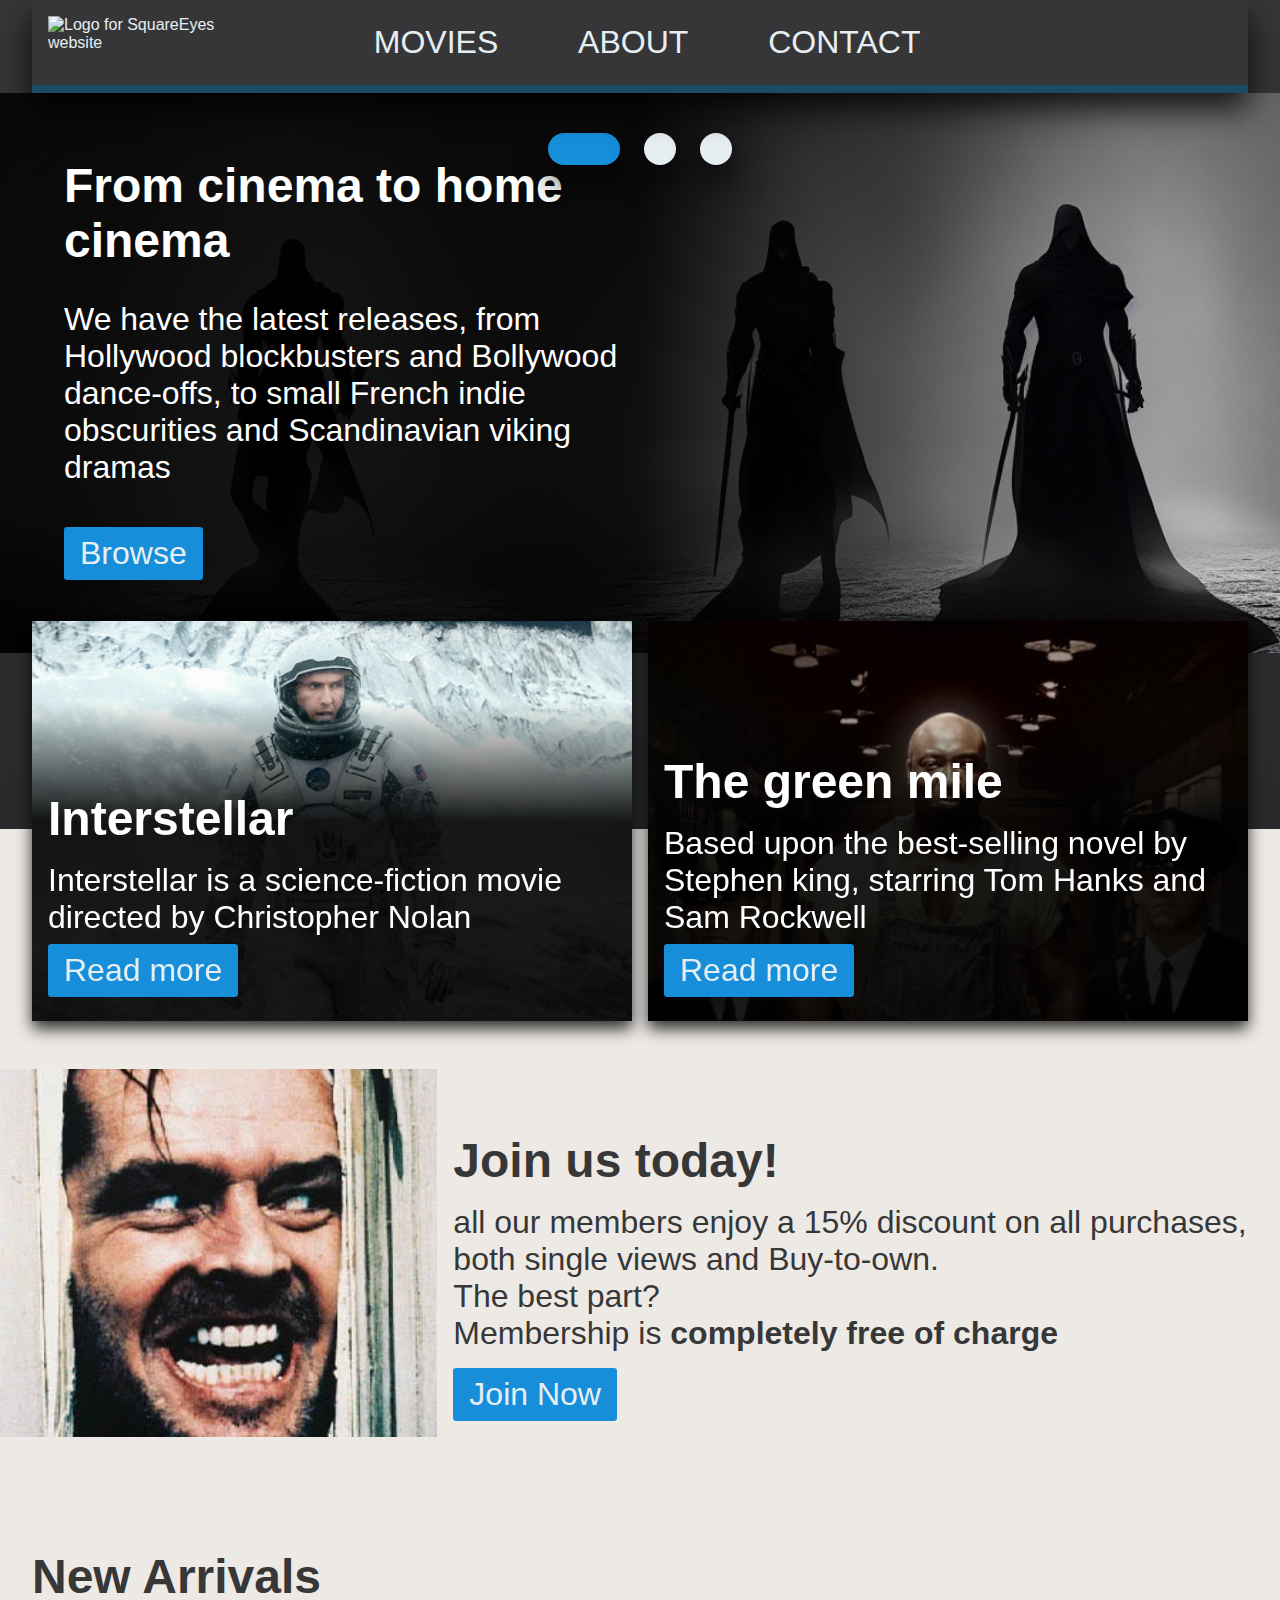
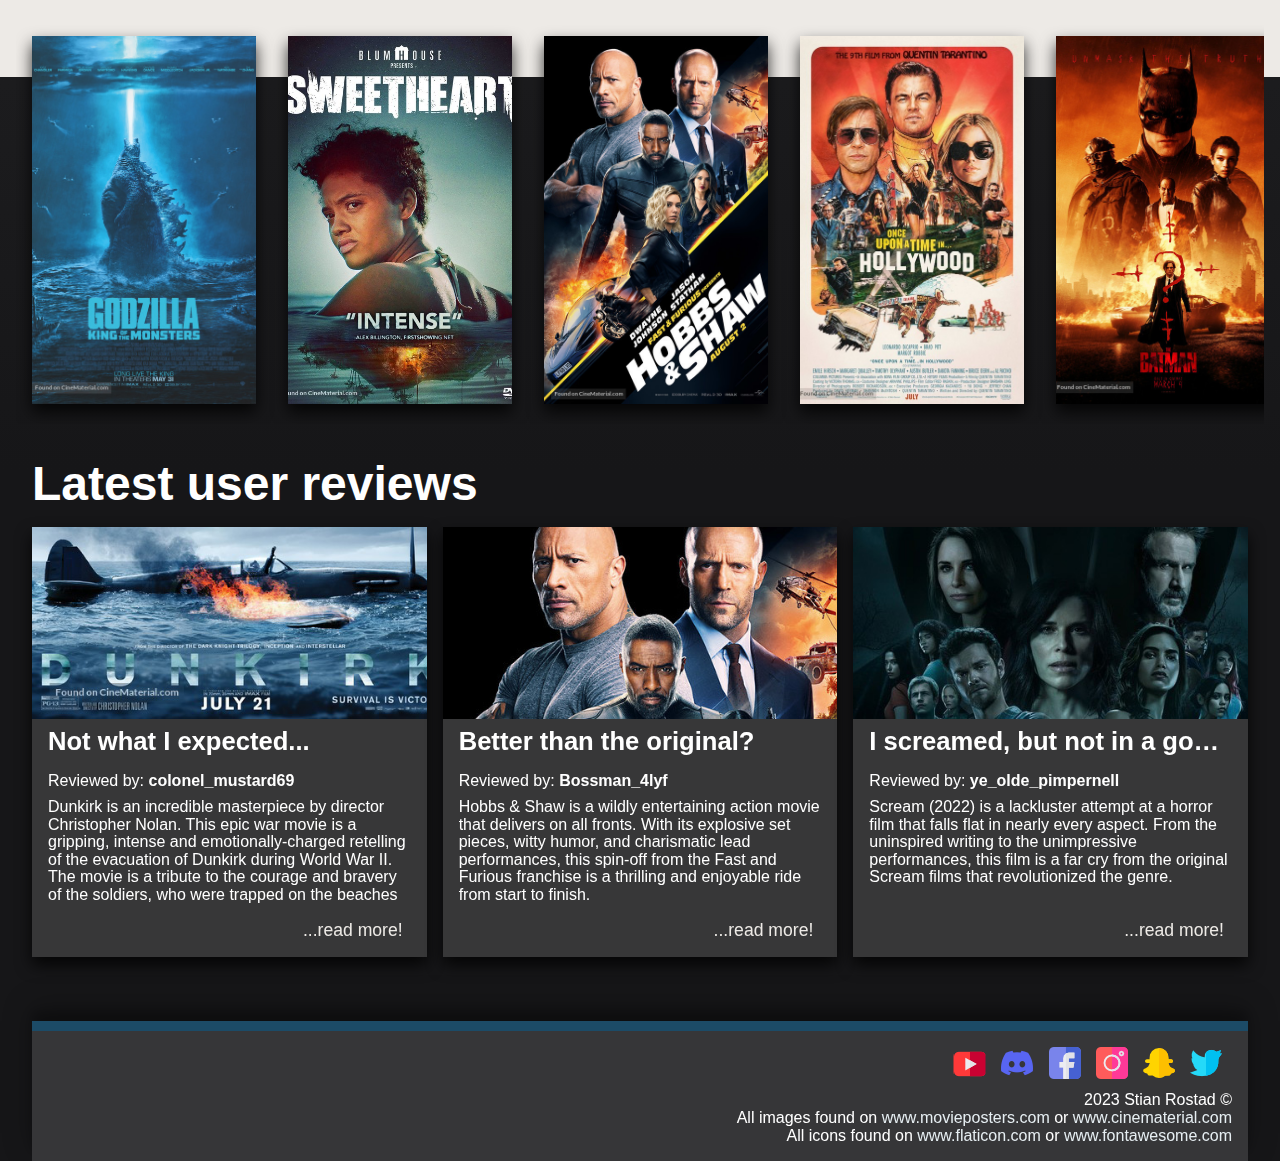
==== index.html @ e514fcf2 "Html & CSS" ====
<!DOCTYPE html>
<html lang="en">
  <head>
    <meta charset="UTF-8">
    <meta http-equiv="X-UA-Compatible" content="IE=edge">
    <meta name="viewport" content="width=device-width, initial-scale=1.0">
    <script
      src="https://kit.fontawesome.com/2072bb14b3.js"
      crossorigin="anonymous"
    ></script>
    <link rel="stylesheet" href="https://use.typekit.net/wgh0tdc.css">
    <link href="css/styles.css" rel="stylesheet">
    <title>SquareEyes - Home</title>
  </head>
  <body>
    <div class="header-container">
      <header>
        <div class="logo"><a href="../index.html"><img src="../images/squareeyes_logoselected.svg" alt="Logo for SquareEyes website"></a></div>
        <input type="checkbox" id="nav-toggle" class="nav-toggle">
        <nav>

          <ul>
          <li><div class="menu-item active hide"><a href="../index.html"><h1>home</h1></a></div></li>
          <li><div class="menu-item"><a href="../pages/movies.html">movies</a></div></li>
          <li><div class="menu-item"><a href="../pages/about.html">about</a></div></li>
          <li><div class="menu-item"><a href="../pages/contact.html">contact</a></div></li>
          <li><div class="menu-item"><a href="../pages/shopping_cart.html"><span>shopping cart</span><i class="fa-solid fa-cart-shopping"></i></a></div></li>
          <li><div class="menu-item"><a href="../pages/player.html"><span>player</span><i class="fa-regular fa-circle-play"></i></a></div></li>
          <li><div class="menu-item" id="dp-toggle"><a href="#"><i class="fa-solid fa-user"></i></a></div>
            <ul class="dropdown">
              <li><div class="menu-item" id="loginBtn"><a href="#">login</a></div></li>
              <li><div class="menu-item"><a href="../pages/mypage.html">My Page</a></div></li>
              <li><div class="menu-item" id="logoutBtn"><a href="#">Logout</a></div></li>
            </ul>
        </li>
        </ul>

      </nav>
        <label for="nav-toggle" class="nav-toggle-label">
          <i class="fas fa-bars"></i>
          <i class="fa-solid fa-x"></i>
        </label>
      </header>
    </div>
    <main>
      <section class="hero">
        <h1 class="hidden_header">Hero Slider</h1>
        <div class="carousel">
          <input
            type="radio"
            name="carousel"
            id="slide-btn-1"
            class="slide-btn"
            checked
          >
          <input
            type="radio"
            name="carousel"
            id="slide-btn-2"
            class="slide-btn"
          >
          <input
            type="radio"
            name="carousel"
            id="slide-btn-3"
            class="slide-btn"
          >

          <div class="slide one">
            <div class="slide-content">
              <div class="heading_1">From cinema to home cinema</div>
              <p class="desc">
                We have the latest releases, from Hollywood blockbusters and
                Bollywood dance-offs, to small French indie obscurities and
                Scandinavian viking dramas
              </p>
              <div class="cta_button">
                <a href="#">Browse</a>
              </div>
            </div>
          </div>
          <div class="slide two">
            <div class="slide-content">
              <div class="heading_1">Unsurpassed quality</div>
              <p class="desc">
                Wheter it's Batman on your 120" home cinema, or Scream on your
                mobile, you will always enjoy all our movies in 4K HDR/Dolby
                Vision and Dolby Atmos!
              </p>
              <div class="cta_button">
                <a href="#">Browse</a>
              </div>
            </div>
          </div>
          <div class="slide three">
            <div class="slide-content">
              <div class="heading_1">All the movies, all the time!</div>
              <p class="desc">
                Everything everywhere, all at once - and we're not just talking
                about one of the best movies in recent memory! Enjoy thousands
                of movies wherever, whenever!
              </p>
              <div class="cta_button">
                <a href="#">Browse</a>
              </div>
            </div>
          </div>
          <div class="labels">
            <label for="slide-btn-1"></label>
            <label for="slide-btn-2"></label>
            <label for="slide-btn-3"></label>
          </div>
        </div>
      </section>
      <section class="featured">
        <h1 class="hidden_header">Featured Movies</h1>
        <div class="featured_content">
          <div class="feature one">
            <div class="feature-content">
              <div class="heading_1">Interstellar</div>
              <div class="rating">
                <i class="fa-solid fa-star"></i>
                <i class="fa-solid fa-star"></i>
                <i class="fa-solid fa-star"></i>
                <i class="fa-solid fa-star"></i>
                <i class="fa-solid fa-star"></i>
              </div>
              <p class="desc">
                Interstellar is a science-fiction movie directed by Christopher
                Nolan
              </p>
              <div class="cta_button">
                <a href="#">Read more</a>
              </div>
            </div>
          </div>
          <div class="feature two">
            <div class="feature-content">
              <div class="heading_1">The green mile</div>
              <div class="rating">
                <i class="fa-solid fa-star"></i>
                <i class="fa-solid fa-star"></i>
                <i class="fa-solid fa-star"></i>
                <i class="fa-solid fa-star"></i>
                <i class="fa-solid fa-star-half"></i>
              </div>
              <p class="desc">
                Based upon the best-selling novel by Stephen king, starring Tom
                Hanks and Sam Rockwell
              </p>
              <div class="cta_button">
                <a href="#">Read more</a>
              </div>
            </div>
          </div>
        </div>
      </section>
      <section class="banner">
        <h1 class="hidden_header">Join us</h1>
        <div class="cta_container">
          <div class="cta_img"></div>
          <div class="banner-content">
            <div class="heading_1">Join us today!</div>
            <p class="desc">
              all our members enjoy a 15% discount on all purchases, both single
              views and Buy-to-own. <br >
              The best part? <br >
              Membership is <b>completely free of charge</b>
            </p>
            <div class="cta_button">
              <a href="#">Join Now</a>
            </div>
          </div>
        </div>
      </section>
      <section class="new">
        <div class="new-arrivals">
          
            <h1>New Arrivals <i class="fa-solid fa-circle-chevron-right"></i></h1>
          
          <div class="movie-carousel">
            <div class="movie one">
              <a href="pages/movie_details.html"
                ><img
                  src="images/Square_Eyes_Cover2.jpeg"
                  alt="Movie - Godzilla - King of monsters"
              ></a>
            </div>
            <div class="movie two">
              <a href="pages/movie_details.html"
                ><img
                  src="images/first-year-cross-course-assignment-brief-two-master/assets/Square_Eyes_Cover5.jpeg"
                  alt="Movie - Sweetheart"
              ></a>
            </div>
            <div class="movie three">
              <a href="pages/movie_details.html"
                ><img
                  src="images/first-year-cross-course-assignment-brief-two-master/assets/Square_Eyes_Cover1.jpeg"
                  alt="Movie - Hobbs and Shaw"
              ></a>
            </div>
            <div class="movie four">
              <a href="pages/movie_details.html"
                ><img
                  src="images/first-year-cross-course-assignment-brief-two-master/assets/Square_Eyes_Cover3.jpeg"
                  alt="Movie - Onece upon a time in Hollywood"
              ></a>
            </div>
            <div class="movie five">
              <a href="pages/movie_details.html"
                ><img
                  src="images/first-year-cross-course-assignment-brief-two-master/assets/Square_Eyes_Cover7.jpeg"
                  alt="Movie - The Batman"
              ></a>
            </div>
            <div class="movie six">
              <a href="pages/movie_details.html"
                ><img
                  src="images/first-year-cross-course-assignment-brief-two-master/assets/Square_Eyes_Cover4.jpeg"
                  alt="Movie - Scream 2022"
              ></a>
            </div>
          </div>
        </div>
      </section>
      <section class="reviews">
        <div class="user-reviews">
          <h1>Latest user reviews</h1>
          <div class="review-box">
            <div class="review one">
              <img
                class="rev_img"
                src="images/reviews/banner1.jpg"
                alt="Movie - Dunkirk"
              >
              <div class="heading_2">Not what I expected...</div>
              <div class="rating">
                <i class="fa-solid fa-star"></i>
                <i class="fa-solid fa-star"></i>
                <i class="fa-solid fa-star"></i>
                <i class="fa-solid fa-star"></i>
                <i class="fa-solid fa-star"></i>
              </div>
              <div class="by_user">
                <p>Reviewed by: <b>colonel_mustard69</b></p>
              </div>
              <div class="desc">
                <p>
                  Dunkirk is an incredible masterpiece by director Christopher
                  Nolan. This epic war movie is a gripping, intense and
                  emotionally-charged retelling of the evacuation of Dunkirk
                  during World War II. The movie is a tribute to the courage and
                  bravery of the soldiers, who were trapped on the beaches of
                  Dunkirk, waiting for rescue.
                </p>
                <br >
                <p>
                  The film’s cinematography is a work of art, and the visuals
                  are stunning. The aerial shots of the Spitfires, the sea and
                  the beaches are breathtaking. The sound design is also
                  excellent, and it adds to the immersive experience of the
                  film. The music by Hans Zimmer is a perfect accompaniment to
                  the intense action scenes.
                </p>
                <br >
                <p>
                  The performances by the cast are outstanding, especially
                  considering that the film is largely dialogue-free. Tom Hardy,
                  Kenneth Branagh, Mark Rylance, and Harry Styles give
                  convincing and emotional performances that help to elevate the
                  film beyond just a typical war movie.
                </p>
              </div>
              <div class="read-btn">
                <input
                  type="checkbox"
                  name="review1"
                  id="review_1"
                  class="review_btn"
                >
              </div>
            </div>
            <div class="review two">
              <img
                class="rev_img"
                src="images/reviews/banner2.jpg"
                alt="Movie - Hobbs & Shaw"
              >
              <div class="heading_2">Better than the original?</div>
              <div class="rating">
                <i class="fa-solid fa-star"></i>
                <i class="fa-solid fa-star"></i>
                <i class="fa-solid fa-star"></i>
                <i class="fa-solid fa-star"></i>
                <i class="fa-solid fa-star-half"></i>
              </div>
              <div class="by_user">
                <p>Reviewed by: <b>Bossman_4lyf</b></p>
              </div>
              <div class="desc">
                <p>
                  Hobbs & Shaw is a wildly entertaining action movie that
                  delivers on all fronts. With its explosive set pieces, witty
                  humor, and charismatic lead performances, this spin-off from
                  the Fast and Furious franchise is a thrilling and enjoyable
                  ride from start to finish.
                </p>
                <br >
                <p>
                  Dwayne "The Rock" Johnson and Jason Statham are perfectly cast
                  as the titular characters, bringing their signature tough-guy
                  personas to the forefront while also displaying a great sense
                  of humor and chemistry. The action sequences are intense and
                  well-choreographed, with some truly jaw-dropping moments that
                  will leave audiences on the edge of their seats.
                </p>
                <br >
                <p>
                  But what really sets Hobbs & Shaw apart is its willingness to
                  embrace its own ridiculousness. The film knows exactly what it
                  is and isn't afraid to have fun with it, resulting in a truly
                  enjoyable and entertaining experience that will leave
                  audiences grinning from ear to ear. If you're looking for a
                  fun, action-packed ride, Hobbs & Shaw is definitely worth a
                  watch.
                </p>
              </div>
              <div class="read-btn">
                <input
                  type="checkbox"
                  name="review2"
                  id="review_2"
                  class="review_btn"
                >
              </div>
            </div>
            <div class="review three">
              <img
                class="rev_img"
                src="images/reviews/banner3.jpg"
                alt="Movie - Scream 2022"
              >
              <div class="heading_2">I screamed, but not in a good way</div>
              <div class="rating">
                <i class="fa-solid fa-star"></i>
                <i class="fa-solid fa-star"></i>
              </div>
              <div class="by_user">
                <p>Reviewed by: <b>ye_olde_pimpernell</b></p>
              </div>
              <div class="desc">
                <p>
                  Scream (2022) is a lackluster attempt at a horror film that
                  falls flat in nearly every aspect. From the uninspired writing
                  to the unimpressive performances, this film is a far cry from
                  the original Scream films that revolutionized the genre.
                </p>
                <br >
                <p>
                  Firstly, the plot is unoriginal and formulaic, with the same
                  tired tropes that have been used in horror films for decades.
                  The film lacks any sense of suspense or intrigue, and the
                  twist ending is predictable and underwhelming.
                </p>
                <br >
                <p>
                  The performances of the cast are forgettable, with no standout
                  performances to speak of. Even the return of some of the
                  original cast members fails to add any depth or interest to
                  the film. The dialogue is stilted and cheesy, leaving little
                  room for the actors to showcase any real talent.
                </p>
                <br >
                <p>
                  The direction and cinematography are also unremarkable, with
                  no innovative or striking visuals to elevate the film beyond
                  its bland script. The jump scares are cheap and overused,
                  failing to create any genuine fear or tension.
                </p>
                <p>
                  In conclusion, Scream (2022) is a disappointing and
                  forgettable addition to the Scream franchise. It lacks the
                  originality and innovation that made the original films so
                  groundbreaking and fails to bring anything new to the table.
                  Horror fans looking for a thrilling and suspenseful experience
                  should look elsewhere.
                </p>
              </div>
              <div class="read-btn">
                <input
                  type="checkbox"
                  name="review3"
                  id="review_3"
                  class="review_btn"
                >
              </div>
            </div>
          </div>
        </div>
      </section>
    </main>
    <footer>
      <div>
        <ul>
          <li><a href="http://youtube.com" target="new"><img src="../images/some/Youtube.png" alt="youtube"></a></li>
          <li><a href="http://Discord.com" target="new"><img src="../images/some/Discord.png" alt="discord"></a></li>
          <li><a href="http://Facebook.com" target="new"><img src="../images/some/Facebook.png" alt="facebook"></a></li>
          <li><a href="http://instagram.com" target="new"><img src="../images/some/Instagram.png" alt="instagram"></a></li>
          <li><a href="http://snapchat.com" target="new"><img src="../images/some/SnapChat.png" alt="snapchat"></a></li>
          <li><a href="http://twitter.com" target="new"><img src="../images/some/Twitter.png" alt="twitter"></a></li>
        </ul>
        <p>2023 Stian Rostad &copy;</p>
        <p>All images found on <a href="http://www.movieposters.com" target="new">www.movieposters.com</a>
          or <a href="http://www.cinematerial.com" target="new">www.cinematerial.com</a></p>
        <p>All icons found on <a href="http://www.flaticon.com" target="new">www.flaticon.com</a> or <a href="http://www.fontawesome.com" target="new">www.fontawesome.com</a></p>
      </div>
    </footer>

    <!--Login modal here!-->

    <dialog class="modal" id="loginDialog">
      <div class="popup">
        <h3>Login</h3>
          <div class="popup-content">
            <form action="../pages/mypage.html" target="_self">
              <label for="email">E-mail</label>
              <input type="email" name="email" id="email" class="form__input" required>
              <label for="password">Password</label>
              <input type="password" name="password" id="password" class="form__input" required>
              <div class="actions">
              <input type="reset" value="Cancel" class="cta_button" id="cancelBtn">
              <input type="submit" value="Login" class="cta_button">
              </div>
          </form>
        </div>
    </div>
    </dialog>
    
        
    
        <!--Javascript for Modal here!-->
        <script src="../js/modalLogin.js"></script>

  </body>
</html>
---- css/styles.css ----
/* universal */

*,
*::after,
*::before {
  box-sizing: border-box;
  margin: 0;
}

:root {
  --menu-bg: #363638;
}

html {
  margin: 0 auto;
  max-width: 1640px;
  font-size: 16px;
  background-color: var(--menu-bg);
  background: linear-gradient(#363638 0%, #161618 75%);
  background-size: cover;
  color: white;
  min-height: 100dvh;
}

body {
  font-family: "Elza narrow", sans-serif;
  font-weight: normal;
  min-height: 100dvh;
}

.header-container {
  display: grid;
  grid-template-columns: 1fr;
  position: sticky;
  top: 0;
  z-index: 100;
}

main,
movies,
about,
contact,
moviedetails,
mypage {
  width: 100%;
  display: grid;
  grid-template-columns: 1rem 1fr 1rem;
}

main {
  grid-template-rows: auto 2rem auto 8rem 4rem auto 8rem 8rem auto auto;
}

about,
contact,
movies {
  grid-template-rows: repeat(5, auto);
}

moviedetails,
mypage {
  grid-template-rows: repeat(2, auto);
}
.hero {
  grid-area: 1/1/3/4;
}

.featured {
  grid-area: 2/2/6/3;
  z-index: 20;
}

.banner {
  grid-area: 4/1/9/4;
  padding: 6rem 0;
  background-color: #edeae6;
}
.new {
  grid-area: 8/2/10/3;
  z-index: 1;
}

.reviews {
  grid-area: 10/2/11/3;
}

.about-container {
  display: flex;
  flex-direction: column;
  grid-area: 1/2/4/3;
  z-index: 2;
  margin-top: 2rem;
}

.about-banner {
  grid-area: 3/1/6/4;
  padding: 6rem 0;
  background-color: #edeae6;
}

.heading_1 {
  font-family: "niveau-grotesk", sans-serif;
  font-size: clamp(1.8rem, 6vw, 3rem);
  font-weight: bold;
}

.heading_2 {
  font-family: "niveau-grotesk", sans-serif;
  font-size: clamp(1.5rem, 4vw, 3rem);
  font-weight: bold;
}

.hidden_header {
  display:none !important;
}

h1 {
  font-family: "niveau-grotesk", sans-serif;
  font-size: clamp(1.8rem, 6vw, 3rem);
  font-weight: bold;
}

h2 {
  font-family: "niveau-grotesk", sans-serif;
  font-size: clamp(1.8rem, 6vw, 3rem);
  font-weight: bold;
  padding-left: 1rem;
}

h3 {
  font-family: "Elza Narrow", sans-serif;
  font-size: clamp(1.2rem, 6vw, 2rem);
  font-weight: bold;
}

.desc {
  font-size: clamp(1rem, 3vw, 2rem);
}

.cta_button {
  font-size: clamp(1.2rem, 3vw, 2rem);
  border-radius: 0.2rem;
  background-color: #168ed9;
  width: fit-content;
  padding: 0.5rem 1rem;
  align-self: center;
}

.cta_button:hover {
  background-color: #e6eef2;
  transition: all .4s ease;
}

.cta_button a {
  text-decoration: none;
  color: #e6eef2;
  /*padding: 1rem 2rem;*/
}

.cta_button a:hover {
  color: #168ed9;
  transition: all .4s ease;
}

a {
  text-decoration: none;
  color: #e6eef2;
}

a:hover {
  color: #168ed9;
  transition: all .4s ease;
}

.rating {
  font-size: clamp(1.3rem, 3vw, 1.8rem);
  color: #168ed9;
  align-self: center;
}

/*Universal ends here!*/

/*Navbar starts here!*/

.logo {
  height: 100%;

}

.logo img:hover {
  transform: scale(1.1);
  transition: all 0.25s ease-in-out;
}

.logo img {
  max-height: 4rem;
}

header {
  grid-area: 1/1/2/2;
  background: var(--menu-bg);
  width: 100%;
  padding: 1rem;
  border-bottom: #1c4b67 solid 0.5rem;
  filter: drop-shadow(0 1rem 1rem rgba(0, 0, 0, 0.8));
}

nav {
  font-family: "niveau-grotesk", sans-serif;
  position: absolute;
  text-align: left;
  top: calc(100% - 0.5rem);
  left: 0;
  background: var(--menu-bg);
  border-bottom: #1c4b67 solid 0.5rem;
  width: 100%;
  z-index: 90;
  transform: scale(1, 0);
  transform-origin: top;
  transition: all 0.4s ease-in-out;
}

nav ul,
nav li{
  list-style: none;
  margin:0;
  display: block;
  padding-left: 0;
}

.nav-toggle {
  position: absolute !important;
  top: -9999px;
  left: -9999px;
}

.nav-toggle:checked ~ nav {
  transform: scale(1, 1);
}

.nav-toggle:checked ~ nav a {
  opacity: 1;
  transition: opacity 0.25s ease-in-out 0.25s;
}

.nav-toggle:checked ~ .nav-toggle-label i:last-child {
  display: block;
}

.nav-toggle:checked ~ .nav-toggle-label i:first-child {
  display: none;
}

.nav-toggle-label {
  position: absolute;
  right: 0;
  top: 0;
  margin-right: 2rem;
  height: 100%;
  display: flex;
  align-items: center;
  font-size: 3rem;
}

.nav-toggle-label i:last-child {
  display: none;
}

.nav-toggle-label:hover {
  transform: scale(1.3);
  transition: scale 0.4s ease-in-out;
}

nav .menu-item {
  padding: 0.5rem;
}

nav a {
  color: #e6eef2;
  text-decoration: none;
  display: block;
  font-size: clamp(1.5rem, 4vw, 2rem);
  text-transform: uppercase;
  opacity: 0;
  transition: opacity 0.15s ease-in-out;
}

nav a i {
  visibility: hidden;
  display: none;
}

nav a:hover {
  font-weight: bold;
  color: #e6eef2;
  transition: all .15s ease;
}

.active,
nav .menu-item:hover {
  background-color: #168ed9;
  transition: all .4s ease;
}

#dp-toggle {
  display: none;
}

/*Navbar ends here*/

/*footer starts here*/

footer {
  position: sticky;
  top: 100%;
  background: var(--menu-bg);
  padding: 1rem;
  margin: 4rem 0rem 0rem;
  display: grid;
  align-items: center;
  border-style: solid;
  border-color: #1c4b67;
  border-width: 10px 0 0 0;
  box-shadow: rgba(0, 0, 0, 0.25) 0px -14px 28px,
    rgba(0, 0, 0, 0.22) 0px -10px 10px;
  z-index: 10;
}

footer div {
  display: grid;
  justify-items: right;
  text-align: right;
}

footer li {
  display: inline-block;
  padding-right: 0.5rem;
}

footer ul {
  padding: 0px;
}

footer a {
  color: #e6eef2;
  text-decoration: none;
}

footer a:hover {
  text-decoration: underline;
  text-decoration-color: #168ed9;
}

/*Hero Carousel starts here*/

.slide-btn {
  display: none;
}
.carousel {
  position: relative;
  width: 100%;
  height: 35rem;
  overflow: hidden;
}
.slide {
  float: left;
  height: 100%;
  width: 0;
  transition: width 0.3s linear;
  padding: 0;
}
.slide > * {
  transition: transform 0.15s linear;
  transform: scale(0);
}
.labels {
  display: flex;
  gap: 1.5rem;
  position: absolute;
  top: 10%;
  left: 50%;
  transform: translate(-50%, -50%);
  z-index: 10;
}
.labels label {
  height: 1rem;
  width: 1rem;
  background-color: #e6eef2;
  border-radius: 0.5rem;
  cursor: pointer;
  transition: all 0.3s ease-in-out;
  filter: drop-shadow(0 1rem 1rem rgba(0, 0, 0, 0.8));
}
.carousel .one,
.carousel .two,
.carousel .three {
  background-position: top center;
  background-size: cover;
}
.carousel .one {
  background-image: url(../images/hero1/banner1.jpg);
}
.carousel .two {
  background-image: url(../images/hero1/banner2.jpg);
}
.carousel .three {
  background-image: url(../images/hero1/banner3.jpg);
}

#slide-btn-1:checked ~ .one,
#slide-btn-2:checked ~ .two,
#slide-btn-3:checked ~ .three {
  width: 100%;
}
#slide-btn-1:checked ~ .one > *,
#slide-btn-2:checked ~ .two > *,
#slide-btn-3:checked ~ .three > * {
  transform: scale(1);
}
#slide-btn-1:checked ~ .labels label[for="slide-btn-1"],
#slide-btn-2:checked ~ .labels label[for="slide-btn-2"],
#slide-btn-3:checked ~ .labels label[for="slide-btn-3"] {
  width: 4.5rem;
  background-color: #168ed9;
}

.slide-content {
  display: grid;
  height: 100%;
  gap: 1rem;
  padding: 2rem 2rem;
  grid-template-columns: repeat(2, 1fr);
  grid-template-rows: 3fr repeat(4, auto);
  background-image: linear-gradient(
    0deg,
    rgba(0, 0, 0, 0.9) 50%,
    rgba(0, 0, 0, 0) 100%
  );
}

.slide-content .heading_1 {
  grid-area: 2/1/3/3;
}

.slide-content .desc {
  grid-area: 3/1/4/3;
}

.slide-content .cta_button {
  grid-area: 4/1/5/2;
}

/* hero carousel end here! */

/*featured starts here*/

.featured_content {
  display: grid;
  height: 100%;
  gap: 1rem;
  grid-area: 1/1/-1/-1;
  padding: 0rem;
  grid-template-rows: repeat(2, 1fr);
  filter: drop-shadow(0 0.5rem 0.5rem rgba(0, 0, 0, 0.8));
}

.feature {
  flex: 1 0 100%;
  min-height: 25rem;
}

.featured_content .one,
.featured_content .two {
  background-position: top center;
  background-size: cover;
}

.featured_content .one {
  background-image: url(../images/featured/interstellar-movie-cover.jpg);
}

.featured_content .two {
  background-image: url(../images/featured/the-green-mile-movie-cover.jpg);
}

.feature-content {
  display: grid;
  height: 100%;
  gap: 0.5rem;
  padding: 1rem;
  grid-template-columns: repeat(2, 1fr);
  grid-template-rows: 2fr repeat(5, auto);
  background-image: linear-gradient(
    0deg,
    rgba(0, 0, 0, 0.9) 50%,
    rgba(0, 0, 0, 0) 80%
  );
}

.feature-content .heading_1 {
  grid-area: 2/1/3/3;
}

.feature-content .rating {
  font-size: clamp(1.5rem, 4vw, 2rem);
  color: #168ed9;
  grid-area: 3/1/4/3;
  align-self: center;
}

.feature-content .desc {
  grid-area: 4/1/5/3;
}

.feature-content .cta_button {
  grid-area: 5/1/6/3;
}

/*featured ends here!*/

/*Banner starts here!*/

.cta_container {
  display: grid;
  grid-template-columns: 2rem 1fr 2fr 2rem;
  grid-template-rows: 8rem auto 8rem;
  gap: 1rem;
  background-image: linear-gradient(90deg, #e6e1dd 0%, e0dbd5 34%);
  background-color: #edeae6;
  color: #373738;
}

.cta_img {
  background-image: url(../images/jack.jpg);
  background-repeat: no-repeat;
  background-position: center;
  background-size: cover;
  grid-area: 2/1/3/3;
  width: 100%;
  height: 100%;
}

.banner-content {
  grid-area: 2/3/3/5;
  padding-top: 4rem;
  padding-right: 1rem;
  display: grid;
  grid-template-rows: repeat(4, auto);
  gap: 1rem;
}

.mypage-content .cta_button:hover,
.cta_container .cta_button:hover {
  outline: #168ed9 2px solid;
  color: #168ed9;
}
/*Banner ends here!*/

/*---New arrivals & Movies--- */

.films {
  margin-top: 2rem;
}

.featuredfilms {
  grid-area: 1/2/2/3;
}

.toprated {
  grid-area: 2/2/3/3;
}

.newreleases {
  grid-area: 3/2/4/3;
}

.random {
  grid-area: 4/2/5/3;
}

.watchagain {
  grid-area: 5/2/6/3;
}

.new-arrivals {
  display: grid;
  grid-template-rows: auto 1fr;
  width: 100%;
}

.films {
  display: grid;
  grid-template-rows: auto 1fr;
  width: 100%;
}

.new-arrivals h1{
  color: #373738;
  padding-bottom: 1rem;
}

.movie-carousel {
  display: flex;
  justify-content: space-between;
  overflow-x: auto;
  margin: 0rem -1rem;
  -ms-overflow-style: none;
  scrollbar-width: none;
}

.movie-carousel::-webkit-scrollbar {
  display: none;
}

.movie {
  margin: 1rem;
  filter: drop-shadow(0 0.5rem 0.5rem rgba(0, 0, 0, 0.8));
}

.movie img {
  grid-area: 1/1/3/2;
  height: 23rem;
  width: 14rem;
  object-fit: cover;
}

.movie:hover img {
  outline: #168ed9 solid 3px;
}

/*--New arrivals End here! ----*/

/* --Reviews start here----*/

.reviews h1 {
  margin-top: 2rem;
}

.user-reviews {
  display: grid;
  grid-template-rows: repeat(2, auto);
  width: 100%;
  gap: 1rem;
}

.review-box {
  display: grid;
  grid-template-rows: repeat(3, auto);
  align-items: start;
  gap: 1rem;
}

.review {
  background-color: #373738;
  display: grid;
  grid-template-rows: repeat(6, auto);
  gap: 0.5rem;
  width: 100%;
  filter: drop-shadow(0 0.5rem 0.5rem rgba(0, 0, 0, 0.8));
  overflow-x: hidden;
}

.rev_img {
  min-width: 100%;
  height: 12rem;
  object-fit: cover;
  object-position: center center;
}

.review .desc {
  --max-lines: 3;
  --line-height: 1.1;
  max-height: calc(var(--max-lines) * 1rem * var(--line-height));
  line-height: var(--line-height);
  overflow: hidden;
  padding: 0 1rem;
}

.review .rating {
  padding: 0 1rem;
}

.by_user {
  padding: 0 1rem;
}

.review .heading_2 {
  display: -webkit-box;
  -webkit-box-orient: vertical;
  -webkit-line-clamp: 1;
  overflow: hidden;
  padding: 0 1rem;
}

.read-btn {
  grid-area: 6/1/7/2;
  width: 100%;
  padding: 0 1rem 0.5rem;
  text-align: right;
}

.review_btn {
  appearance: none;
  padding: 0.5rem;
  cursor: pointer;
  color: #edeae6;
  font-family: "Elza Narrow", sans-serif;
  font-size: clamp(1rem, 3vw, 2rem);
  width: auto;
}

.review_btn:hover {
  color: #168ed9;
  transition: all .4s ease;
}

.review_btn::before {
  content: "...read more!";
}

.review_btn:checked::before {
  content: "...read less!";
}

.review .desc:has(+ .read-btn .review_btn:checked) {
  max-height: none;
}

/*--- review ends here!---*/

/*--- about us--*/

.abo_img {
  grid-area: 1/1/2/2;
  width: 100%;
  max-height: 20rem;
  object-fit: cover;
  object-position: center -2rem;
  border: #edeae6 solid 1px;
}

.about-content {
  display: grid;
  grid-template-rows: repeat(4, auto);
  padding: 1rem;
  gap: 1rem;
  background: var(--menu-bg);
  filter: drop-shadow(0 0.5rem 0.5rem rgba(0, 0, 0, 0.8));
}

.about-content .desc {
  --max-lines: 6;
  --line-height: 1.1;
  grid-area: 3/1/4/2;
  max-height: calc(var(--max-lines) * 1rem * var(--line-height));
  line-height: var(--line-height);
  overflow: hidden;
}

.about-content .read-btn {
  grid-area: 4/1/5/2;
}

.about-content .desc:has(+ .read-btn .review_btn:checked) {
  max-height: none;
}

/*--- about us end---*/

/*---contact us---*/

.contact-container {
  grid-area: 1/2/2/3;
}

.contact-container .heading_1 {
  margin-top: 2rem;
}

.contact-form {
  padding: 1rem;
  width: 100%;
  background-color: var(--menu-bg);
  filter: drop-shadow(0 0.5rem 0.5rem rgba(0, 0, 0, 0.8));*/
}

form {
  display: grid;
  grid-template-rows: repeat(4, auto);
  grid-template-columns: auto 1fr;
  gap: 1rem;
  align-items: start;
}

.form__input {
  background-color: #edeae6;
  border-radius: 0.5rem;
  padding: 0.5rem;
  font-family: "elza narrow", sans-serif;
  font-size: clamp(1rem, 2dvw, 1.5rem);
  border:none;
}

.form__input:hover,
.form__input:focus,
.form__input:active {
  outline: #168ed9 2px solid;
  background-color: #ffffff;
}

.contact-form label {
  font-size: clamp(1.2rem, 3dvw, 2rem);
}

.mypage-content .cta_button, /*MY Page Personal information CTA-button */
.contact-form .cta_button,
.popup-content .cta_button {
  grid-area: 4/2/5/3;
  justify-self: end;
  border: none;
  color: #edeae6;
  padding: 0.5rem 2rem;
  font-family: "elza narrow", sans-serif;
}

.contact-form .cta_button:hover,
.popup-content .cta_button:hover {
  color: #168ed9;
  background: #edeae6;
}

.contact-form .actions,
.popup-content .actions{
  grid-area: 4/1/5/3;
  display:flex;
  justify-content: space-around;
}

/*--- FAQ & Mypage Accordion ---*/

.faq-content {
  display: grid;
  width: 100%;
  background-color: var(--menu-bg);
  grid-template-rows: repeat(4, auto);
  gap: 1rem;
  align-items: start;
  filter: drop-shadow(0 0.5rem 0.5rem rgba(0, 0, 0, 0.8));
}

.faq-content a {
  color:#161618;
}

.faq-content a:hover {
  color: #168ed9;
}

.faq-content input[type="radio"] {
  display: none;
}

.faq-content .faq {
  position: relative;
}

.faq-content .question {
  padding: 0.5rem 1rem;
  display: flex;
  gap: 1rem;
  justify-content: space-between;
  align-items: center;
  font-family: "Elza Narrow", sans-serif;
  font-size: clamp(1rem, 3vw, 2rem);
  font-weight: bold;
}

.faq-content .question:hover {
  background-color: #168ed9;
}

.faq-content .question label {
  cursor: pointer;
  width: 100%;
}

.faq-content .answer {
  background-color: #edeae6;
  color: #363638;
  padding: 1rem;
  display: none;
  opacity: 0;
  border-left: #168ed9 0.3rem solid;
  border-right: #168ed9 0.3rem solid;
  border-bottom: #168ed9 0.3rem solid;
}

#q1:checked ~ .faq #a1,
#q2:checked ~ .faq #a2,
#q3:checked ~ .faq #a3,
#q4:checked ~ .faq #a4 {
  display: block;
  opacity: 1;
  transition: all 0.4s ease-in-out;
}

#q1:checked ~ .faq:nth-child(2),
#q2:checked ~ .faq:nth-child(4),
#q3:checked ~ .faq:nth-child(6),
#q4:checked ~ .faq:nth-child(8) {
  background-color: #168ed9;
}

.question i:last-child {
  display: none;
}

#q1:checked ~ .faq:nth-child(2) i:last-child,
#q2:checked ~ .faq:nth-child(4) i:last-child,
#q3:checked ~ .faq:nth-child(6) i:last-child,
#q4:checked ~ .faq:nth-child(8) i:last-child {
  display: contents;
}

#q1:checked ~ .faq:nth-child(2) i:first-of-type,
#q2:checked ~ .faq:nth-child(4) i:first-of-type,
#q3:checked ~ .faq:nth-child(6) i:first-of-type,
#q4:checked ~ .faq:nth-child(8) i:first-of-type {
  display: none;
}

/*-----movie details-----*/

.detail-header {
  grid-area: 1/2/2/3;
  display: grid;
  grid-template-columns: repeat(auto-fill, minmax(163px, auto));
  gap: 0.5rem;
  align-items: end;
  justify-content: start;
  margin-top: 2rem;
}

.details-container {
  grid-area: 2/2/3/3;
  background: var(--menu-bg);
  padding: 1rem;
  display: grid;
  grid-template-rows: minmax(auto, 15rem) repeat(6, auto);
}

.meta {
  padding: 0.5rem;
  display: inline-block;
}

.det_img {
  width: 100%;
  height: 15rem;
  object-fit: cover;
  object-position: center;
}

.description-container {
  grid-area: 2/1/3/2;
  display: grid;
  grid-template-rows: repeat(5, auto);
  gap: 0.5rem;
}

.details-container .description-container .desc {
  grid-area: 1/1/2/2;
  padding-top: 1rem;
}

.details-container span {
  border-bottom: #1c4b67 2px solid;
}

#rent {
  margin: 1rem 0;
  justify-self: end;
}

.trailer {
  aspect-ratio: 16/9;
  margin: 2rem 0rem;
  overflow: hidden;
}

.details-container .user-reviews {
  margin: 2rem 0rem;
}

/*--- slider here!---*/

.movie-slider {
  grid-area: 1/1/2/2;
  position: relative;
  width: 100%;
  max-height: 25rem;
  overflow: hidden;
}

.movie-slide {
  float: left;
  height: 100%;
  width: 0%;
  transition: width 0.15s ease-in-out;
  padding: 0;
}
.movie-slide > * {
  transition: transform 0.15s;
  transform: scale(1);
}

.controls {
  width: 100%;
  height: 3rem;
  z-index: 11;
  position: absolute;
  top: 50%;
  left: 50%;
  transform: translate(-50%, -50%);
}

.controls label {
  transition: opacity 0.3s ease-out;
  display: none;
  width: 3rem;
  height: 3rem;
  opacity: 0.4;
  cursor: pointer;
  filter: drop-shadow(0 1rem 1rem rgba(0, 0, 0, 0.8));
}

.controls label:hover {
  opacity: 1;
}

#slide-1:checked ~ .controls label:nth-child(2),
#slide-2:checked ~ .controls label:nth-child(3),
#slide-3:checked ~ .controls label:nth-child(4),
#slide-4:checked ~ .controls label:nth-child(1) {
  background: url(../images/slider_nav/chevron-right-solid_white.svg) no-repeat;
  float: right;
  display: block;
}

#slide-1:checked ~ .controls label:nth-last-child(1),
#slide-2:checked ~ .controls label:nth-last-child(4),
#slide-3:checked ~ .controls label:nth-last-child(3),
#slide-4:checked ~ .controls label:nth-last-child(2) {
  background: url(../images/slider_nav/chevron-left-solid_white.svg) no-repeat;
  float: left;
  display: block;
}

.bullets {
  display: flex;
  gap: 1.5rem;
  position: absolute;
  top: 10%;
  left: 50%;
  transform: translate(-50%, -50%);
  z-index: 11;
}
.bullets label {
  height: 1rem;
  width: 1rem;
  background-color: #e6eef2;
  border-radius: 0.5rem;
  cursor: pointer;
  transition: all 0.4s ease-in-out;
  filter: drop-shadow(0 1rem 1rem rgba(0, 0, 0, 0.8));
  opacity: 0.4;
}

.bullets label:hover {
  opacity: 1;
  background-color: #168ed9;
}

#slide-1:checked ~ .s1,
#slide-2:checked ~ .s2,
#slide-3:checked ~ .s3,
#slide-4:checked ~ .s4 {
  width: 100%;
}
#slide-1:checked ~ .s1 > *,
#slide-2:checked ~ .s2 > *,
#slide-3:checked ~ .s3 > *,
#slide-4:checked ~ .s4 > * {
  transform: scale(1);
}

#slide-1:checked ~ .bullets label[for="slide-1"],
#slide-2:checked ~ .bullets label[for="slide-2"],
#slide-3:checked ~ .bullets label[for="slide-3"],
#slide-4:checked ~ .bullets label[for="slide-4"] {
  width: 4.5rem;
  background-color: #168ed9;
}

/* ---modal--- */

.modal {
  padding: 1rem;
  min-width: 30ch;
  max-width: 50;
  border: 0;
  position: absolute;
  left: 50%;
  top: 50%;
  transform: translate(-50%, -50%);
  background: transparent;
  color: #e6eef2;
  filter: drop-shadow(0 0.5rem 0.5rem rgba(0, 0, 0, 0.8));
  z-index: 999;

}

.modal::backdrop {
  background: black;
  opacity: 0.9;

}

.popup a .cta_button,
.popup .cta_button,
.popup .form__input,
.popup label {
  font-size: 1.2rem;
}

.popup-content {
  background: var(--menu-bg);
  padding: 1rem;
  border-radius: 0.2rem;
}

.popup img {
  max-height: 300px;
  border-radius: 0.2rem;
  outline: #168ed9 solid 1px;
  filter: drop-shadow(0 0.5rem 0.5rem rgba(0, 0, 0, 0.8));
}

#add {
  display: grid;
  grid-template-rows: repeat(3, auto);
  justify-items: center;
  gap: 1rem;
}


/*---MY PAGE---*/

.mypage-content{
  display:grid;
  grid-area: 1/2/2/3;
}

.mypage-content h1 {
  margin-top: 2rem;
  padding-bottom: 1rem;
}

.mypage-content .form__input {
  border:#168ed9 solid 1px;
}

.mypage-content .actions {
  grid-area: 4/2/5/3;
  justify-self: end;
}

.preferences {
  display: grid;
  grid-template-columns: repeat(auto-fill, minmax(min(8rem, 100%),1fr));
  row-gap:1rem;


}


/*-------------------------------------------------- Responsive Scaling----------------------------*/

@media screen and (min-width: 850px) {
  main,
  movies,
  about,
  contact,
  moviedetails,
  mypage {
    grid-template-columns: 2rem auto 2rem;
  }

  footer {
    margin: 4rem 2rem 0rem;
  }
  /*Navbar styling here!*/

  .header-container {
    grid-template-columns: 2rem auto 2rem;
  }

  header {
    grid-area: 1/2/2/3;
  }

  .nav-toggle-label {
    display: none;
  }

  header {
    display: grid;
    grid-template-columns: auto minmax(600px, 1fr);
  }

  .logo {
    grid-area: 1/1/2/2;
    width: 190px;
  }

  .logo img {
    max-height: 100px;
  }

  nav {
    all: unset;
    grid-area: 1/2/2/3;
    justify-content: flex-end;
    align-self: center;
  }

  nav ul{
    display: flex;
    justify-content: space-evenly;
    align-items: center;
    font-family: "niveau-grotesk", sans-serif;
    font-size: 1.8rem;
    background: var(--menu-bg);
  }
  nav a {
    opacity: 1;
  }


  .hide {
    display: none;
  }

  .menu-item span {
    display: none;
  }

  nav a i {
    display: block;
    visibility: visible;
  }


  .dropdown {
    background: var(--menu-bg);
    border-bottom: #1c4b67 solid .5rem;
    position: absolute;
    margin-top: -100px;
    z-index: -999;
    right: 0;
    width: 16rem;
    transform: scale(1, 0);
    transform-origin:inherit;
    transition: all 0.3s ease-in-out;
    padding:1rem;
  }

  nav ul li .dropdown{
    display: inline-block;
  }

  nav ul li:hover .dropdown {
    z-index: -999;
    margin-top: 30px;
    visibility: visible;
    transform: scale(1, 1);
  }

  #dp-toggle{
    display: block;
  }


  /*End Navbar styling!*/

  /*Hero Styling */

  .carousel {
    height: 35rem;
  }

  .slide-content {
    padding: 2rem 4rem;
    grid-template-columns: repeat(2, 1fr);
    grid-template-rows: repeat(5, auto);
    background-image: linear-gradient(
      90deg,
      rgba(0, 0, 0, 0.9) 50%,
      rgba(0, 0, 0, 0) 100%
    );
  }

  .slide-content .heading_1 {
    grid-area: 2/1/3/2;
  }

  .slide-content .desc {
    grid-area: 3/1/4/2;
    font-size: clamp(1rem, 3vw, 2rem);
  }

  .labels label {
    height: 2rem;
    width: 2rem;
    border-radius: 1rem;
  }
  /*end Hero styling */

  /*Featured styling*/

  .featured_content {
    display: grid;
    gap: 1rem;
    grid-area: 1/1/-1/-1;
    grid-template-columns: repeat(2, 1fr);
    grid-template-rows: 1fr;
  }

  /*End featured styling*/

  /*new arrivals & Movies styling*/


  /*review styling*/

  .review-box {
    display: grid;
    grid-template-columns: repeat(3, 1fr);
    grid-template-rows: auto;
    align-items: start;
    gap: 1rem;
  }

  .review .desc {
    font-size: 1rem;
    --max-lines: 6;
  }

  .heading_2 {
    font-size: clamp(1.2rem, 2dvw, 2rem);
  }

  .review_btn {
    font-size: 1.1rem;
  }

  .review .rating {
    font-size: clamp(1.2rem, 2dvw, 1.5rem);
  }

  /*--- Review styling enbd */

  /*About us styling-----*/

  about {
    grid-template-rows: auto auto 10rem auto auto;
  }

  .about-content {
    grid-template-columns: 1fr 2fr;
    grid-template-rows: repeat(2, auto);
    align-items: stretch;
    padding: 2rem;
  }

  .abo_img {
    grid-area: 1/1/3/2;
    object-fit: cover;
    object-position: center top;
    max-height: 100%;
  }

  .about-content .heading_2 {
    grid-area: 1/2/2/4;
    font-size: clamp(1.8rem, 3dvw, 3rem);
  }
  .about-content .desc {
    grid-area: 2/2/3/4;
    font-size: clamp(1rem, 2dvw, 1.6rem);
    max-height: none;
  }

  .about-content .read-btn {
    display: none;
  }

  /*-----contact styling-----*/

  .contact-container {
    display: grid;
    align-items: start;
    grid-template-columns: repeat(2, 1fr);
    grid-template-rows: repeat(2, auto);
    gap: 1rem;
  }

  #faq-header {
    grid-area: 1/1/2/2;
  }

  #contact-header {
    grid-area: 1/2/2/3;
  }

  .faq-content .question {
    font-size: 1.2rem;
  }

  .faq-content .desc {
    font-size: 1rem;
  }

  /*-----Movie details-----*/

  .details-container {
    grid-template-columns: 1fr 1fr;
    grid-template-rows: minmax(400px, auto) repeat(5, auto);
    gap: 1rem;
  }

  .movie-slider {
    grid-area: 1/1/2/2;
  }
  .det_img {
    object-fit: cover;
    object-position: center top;
    min-height: 100%;
    max-width: 100%;
  }

  .description-container {
    grid-area: 1/2/2/3;
  }

  #trailer {
    grid-area: 2/1/3/3;
  }

  .trailer {
    grid-area: 3/1/4/3;
  }

  #review {
    grid-area: 4/1/5/3;
  }

  .details-container .user-reviews {
    grid-area: 5/1/6/3;
  }

  .actions {
    flex-direction: row;
    justify-content: end;
  }

  .description-container .desc {
    font-size: clamp(1rem, 20px, 1.2rem);
  }

  .description-container .cta_button {
    font-size: 1.2rem;
  }


/*--modal--*/

.modal::backdrop {
  background: none;
  opacity: 1;
  backdrop-filter: blur(50px);
}

}
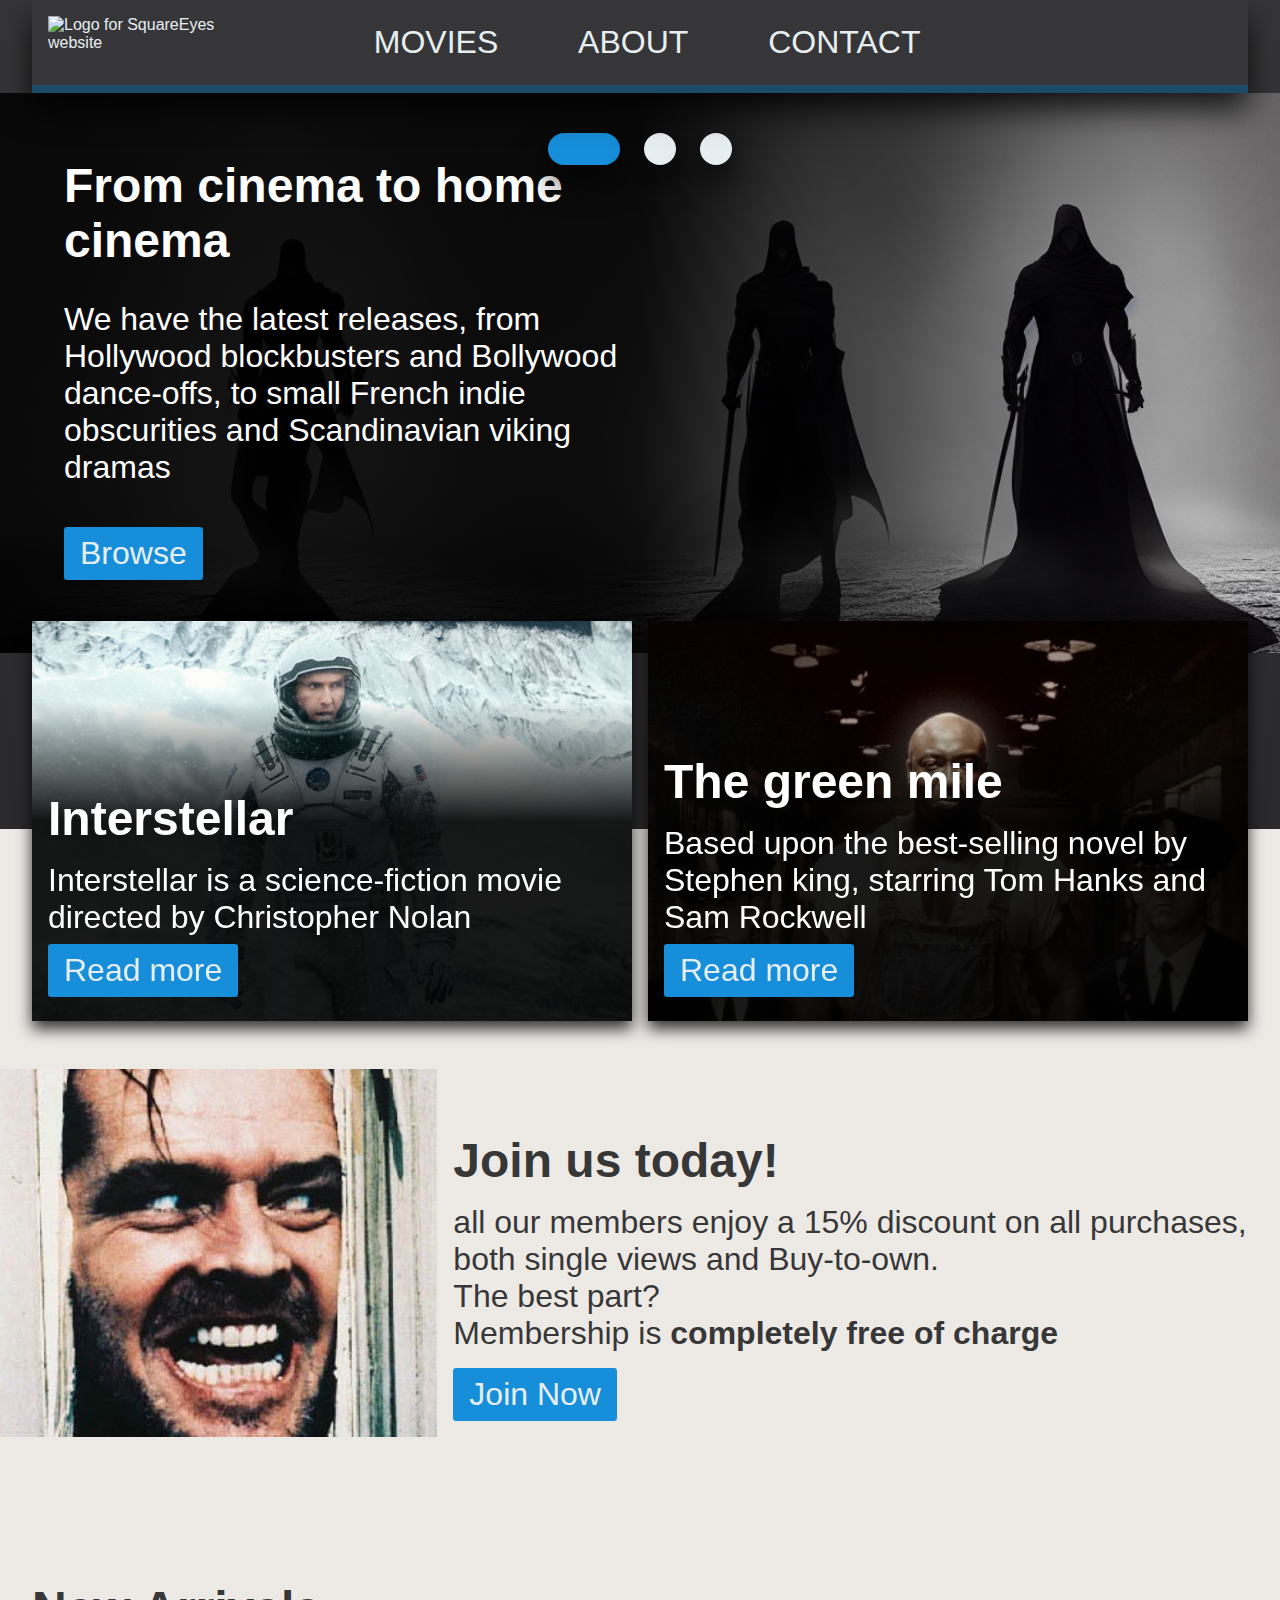
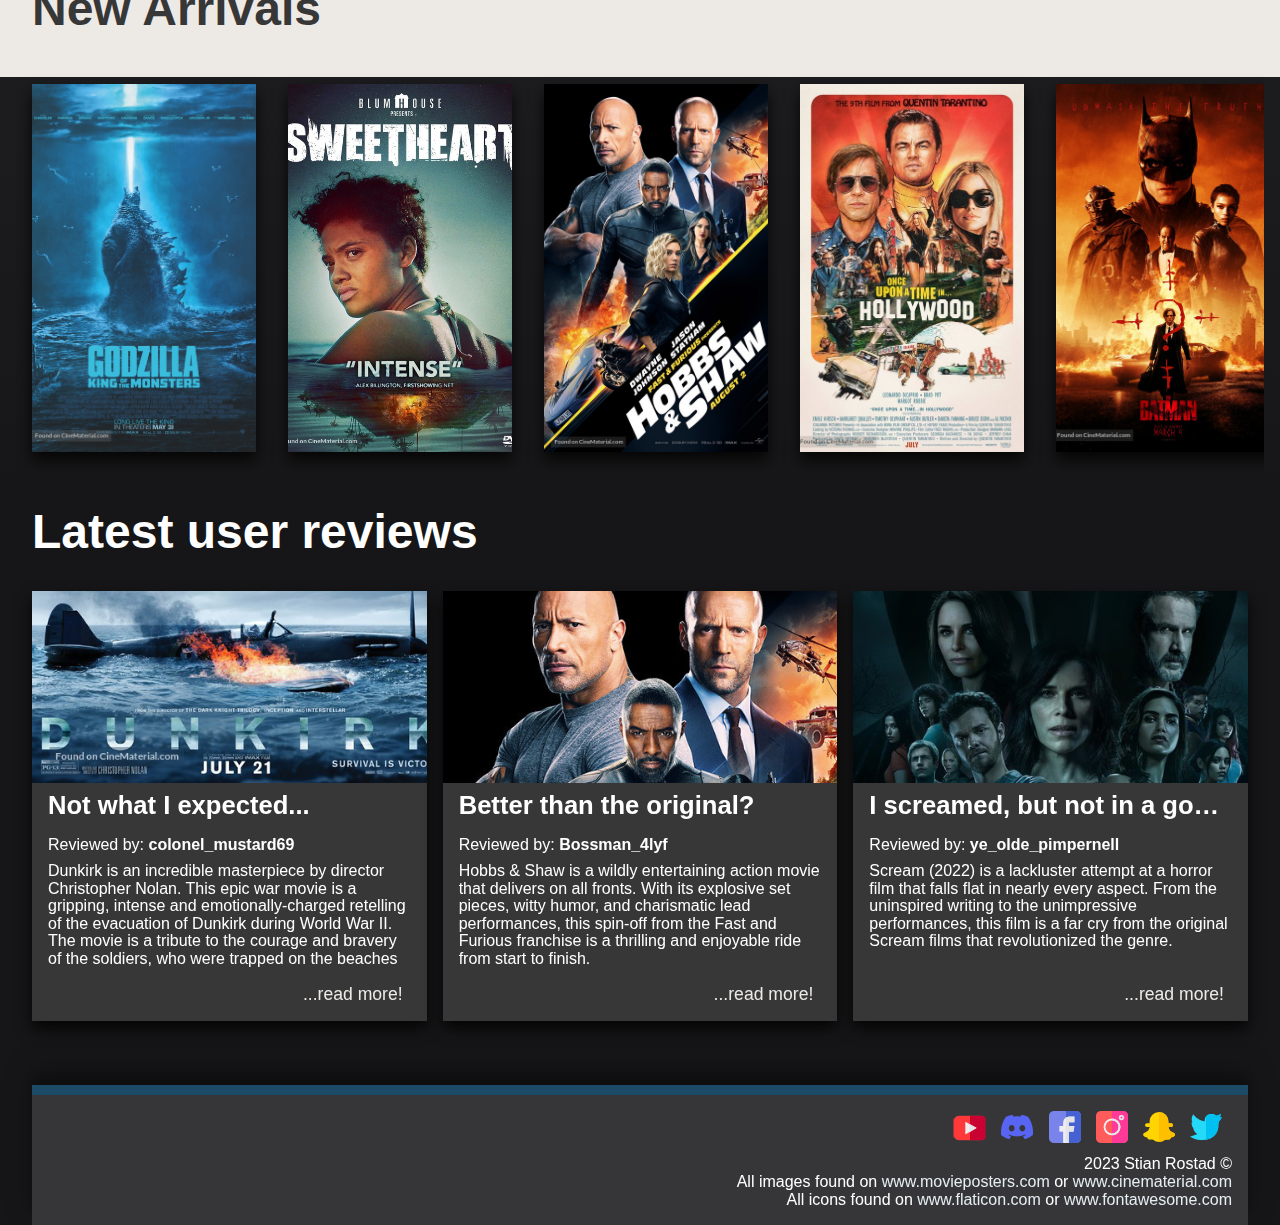
==== commit c2583fce: "Logout modal" ====
--- a/index.html
+++ b/index.html
@@ -437,10 +437,22 @@
     </div>
     </dialog>
     
-        
-    
-        <!--Javascript for Modal here!-->
-        <script src="../js/modalLogin.js"></script>
+        <!--Logout modal here!-->
+
+        <dialog class="modal" id="logoutDialog">
+          <div class="popup" id="logout">
+            <h3>Logged out! </h3>
+            <div class="popup-content">
+              <a href="../index.html"><div class="cta_button">Browse</div></a>
+            </div>
+          </div>
+        </dialog>
+
+  
+
+  <!--Javascript for Modal here!-->
+  <script src="../js/modalLogin.js"></script>
+  <script src="../js/modalLogout.js"></script>
 
   </body>
 </html>
--- a/css/styles.css
+++ b/css/styles.css
@@ -10,6 +10,7 @@
 :root {
   --menu-bg: #363638;
 }
+
 
 html {
   margin: 0 auto;
@@ -41,7 +42,9 @@
 about,
 contact,
 moviedetails,
-mypage {
+mypage,
+player,
+shoppingcart {
   width: 100%;
   display: grid;
   grid-template-columns: 1rem 1fr 1rem;
@@ -58,9 +61,12 @@
 }
 
 moviedetails,
-mypage {
+mypage,
+player,
+shoppingcart {
   grid-template-rows: repeat(2, auto);
 }
+
 .hero {
   grid-area: 1/1/3/4;
 }
@@ -89,7 +95,6 @@
   flex-direction: column;
   grid-area: 1/2/4/3;
   z-index: 2;
-  margin-top: 2rem;
 }
 
 .about-banner {
@@ -154,7 +159,7 @@
 .cta_button a {
   text-decoration: none;
   color: #e6eef2;
-  /*padding: 1rem 2rem;*/
+
 }
 
 .cta_button a:hover {
@@ -177,6 +182,19 @@
   color: #168ed9;
   align-self: center;
 }
+
+main h1,
+movies h1,
+about h1,
+contact h1,
+moviedetails h1,
+mypage h1,
+player h1,
+shoppingcart h1 {
+  margin: 2rem 0rem 1rem;
+
+}
+
 
 /*Universal ends here!*/
 
@@ -558,9 +576,6 @@
 
 /*---New arrivals & Movies--- */
 
-.films {
-  margin-top: 2rem;
-}
 
 .featuredfilms {
   grid-area: 1/2/2/3;
@@ -773,15 +788,12 @@
   grid-area: 1/2/2/3;
 }
 
-.contact-container .heading_1 {
-  margin-top: 2rem;
-}
 
 .contact-form {
   padding: 1rem;
   width: 100%;
   background-color: var(--menu-bg);
-  filter: drop-shadow(0 0.5rem 0.5rem rgba(0, 0, 0, 0.8));*/
+  filter: drop-shadow(0 0.5rem 0.5rem rgba(0, 0, 0, 0.8));
 }
 
 form {
@@ -939,9 +951,11 @@
   align-items: end;
   justify-content: start;
   margin-top: 2rem;
+
 }
 
 .details-container {
+  margin-top: 1rem;
   grid-area: 2/2/3/3;
   background: var(--menu-bg);
   padding: 1rem;
@@ -973,7 +987,7 @@
   padding-top: 1rem;
 }
 
-.details-container span {
+.details-container span{
   border-bottom: #1c4b67 2px solid;
 }
 
@@ -1139,7 +1153,10 @@
   border-radius: 0.2rem;
 }
 
-.popup img {
+.popup img,
+.library img,
+.faq img,
+.cart-content img {
   max-height: 300px;
   border-radius: 0.2rem;
   outline: #168ed9 solid 1px;
@@ -1153,6 +1170,14 @@
   gap: 1rem;
 }
 
+#logoutDialog .popup{
+  display: grid;
+}
+#logoutDialog .popup-content .cta_button{
+  width: 100%;
+  text-align: center;
+}
+
 
 /*---MY PAGE---*/
 
@@ -1161,11 +1186,6 @@
   grid-area: 1/2/2/3;
 }
 
-.mypage-content h1 {
-  margin-top: 2rem;
-  padding-bottom: 1rem;
-}
-
 .mypage-content .form__input {
   border:#168ed9 solid 1px;
 }
@@ -1179,10 +1199,92 @@
   display: grid;
   grid-template-columns: repeat(auto-fill, minmax(min(8rem, 100%),1fr));
   row-gap:1rem;
-
-
-}
-
+}
+
+/*--- PLAYER---*/
+
+player .heading_1{
+  grid-area: 1/2/2/3;
+}
+
+.player-content {
+  grid-area: 2/2/3/3;
+  background: var(--menu-bg);
+  padding:1rem;
+  filter: drop-shadow(0 0.5rem 0.5rem rgba(0, 0, 0, 0.8));
+}
+
+player h3 {
+  border-bottom: #1c4b67 solid 2px;
+}
+
+.library {
+  background: var(--menu-bg);
+  margin-top: 1rem;
+}
+
+.library-content,
+.cart-content {
+  display:grid;
+  grid-template-columns: repeat(auto-fill, minmax(min(9rem, 100%),1fr));
+  justify-items: center;
+  gap:1rem;
+  background: #e6eef2;
+  padding: 2rem;
+}
+
+.library img,
+.faq img,
+.cart-content img{
+  outline:none;
+  max-height: 200px;
+  min-width: fit-content;
+  cursor: pointer;
+}
+.library-content img:hover {
+  outline: #168ed9 solid 2px;
+}
+
+.library-content .inactive {
+  filter:saturate(.2) blur(1px) drop-shadow(0 0.5rem 0.5rem rgba(0, 0, 0, 0.8));
+  }
+
+  .library-content .inactive:hover{
+    outline: none;
+    cursor: default;
+  }
+
+  /*--- Shopping cart ---*/
+
+  shoppingcart .heading_1 {
+    grid-area: 1/2/2/3;
+  }
+
+  .cart-content{
+    width: 100%;
+  }
+ 
+  .cart-container {
+    display:grid;
+    grid-template-rows: repeat(3, auto);
+    gap: 1rem;
+    grid-area: 2/2/3/3;
+    padding: 1rem 1rem 1.5rem;
+    background: var(--menu-bg);
+    justify-items: end;
+    filter: drop-shadow(0 0.5rem 0.5rem rgba(0, 0, 0, 0.8));
+
+  }
+
+  .cart-container span {
+    width: 100%;
+    text-align: right;
+    border-bottom: #1c4b67 solid 2px;
+  }
+
+  .cart-container .cta_button {
+    display: inline;
+  }
 
 /*-------------------------------------------------- Responsive Scaling----------------------------*/
 
@@ -1192,13 +1294,16 @@
   about,
   contact,
   moviedetails,
-  mypage {
+  mypage,
+  player,
+  shoppingcart {
     grid-template-columns: 2rem auto 2rem;
   }
 
   footer {
     margin: 4rem 2rem 0rem;
   }
+
   /*Navbar styling here!*/
 
   .header-container {
@@ -1368,7 +1473,7 @@
     font-size: clamp(1.2rem, 2dvw, 1.5rem);
   }
 
-  /*--- Review styling enbd */
+  /*--- Review styling end */
 
   /*About us styling-----*/
 
@@ -1411,7 +1516,7 @@
     align-items: start;
     grid-template-columns: repeat(2, 1fr);
     grid-template-rows: repeat(2, auto);
-    gap: 1rem;
+    column-gap: 3rem;
   }
 
   #faq-header {
@@ -1431,6 +1536,10 @@
   }
 
   /*-----Movie details-----*/
+
+  .detail-header {
+    grid-template-columns: repeat(auto-fill, minmax(185px, auto));
+  }
 
   .details-container {
     grid-template-columns: 1fr 1fr;
@@ -1490,4 +1599,10 @@
   backdrop-filter: blur(50px);
 }
 
-}
+/*---player---*/
+
+.player-content {
+  grid-area: 2/2/3/3;
+}
+
+}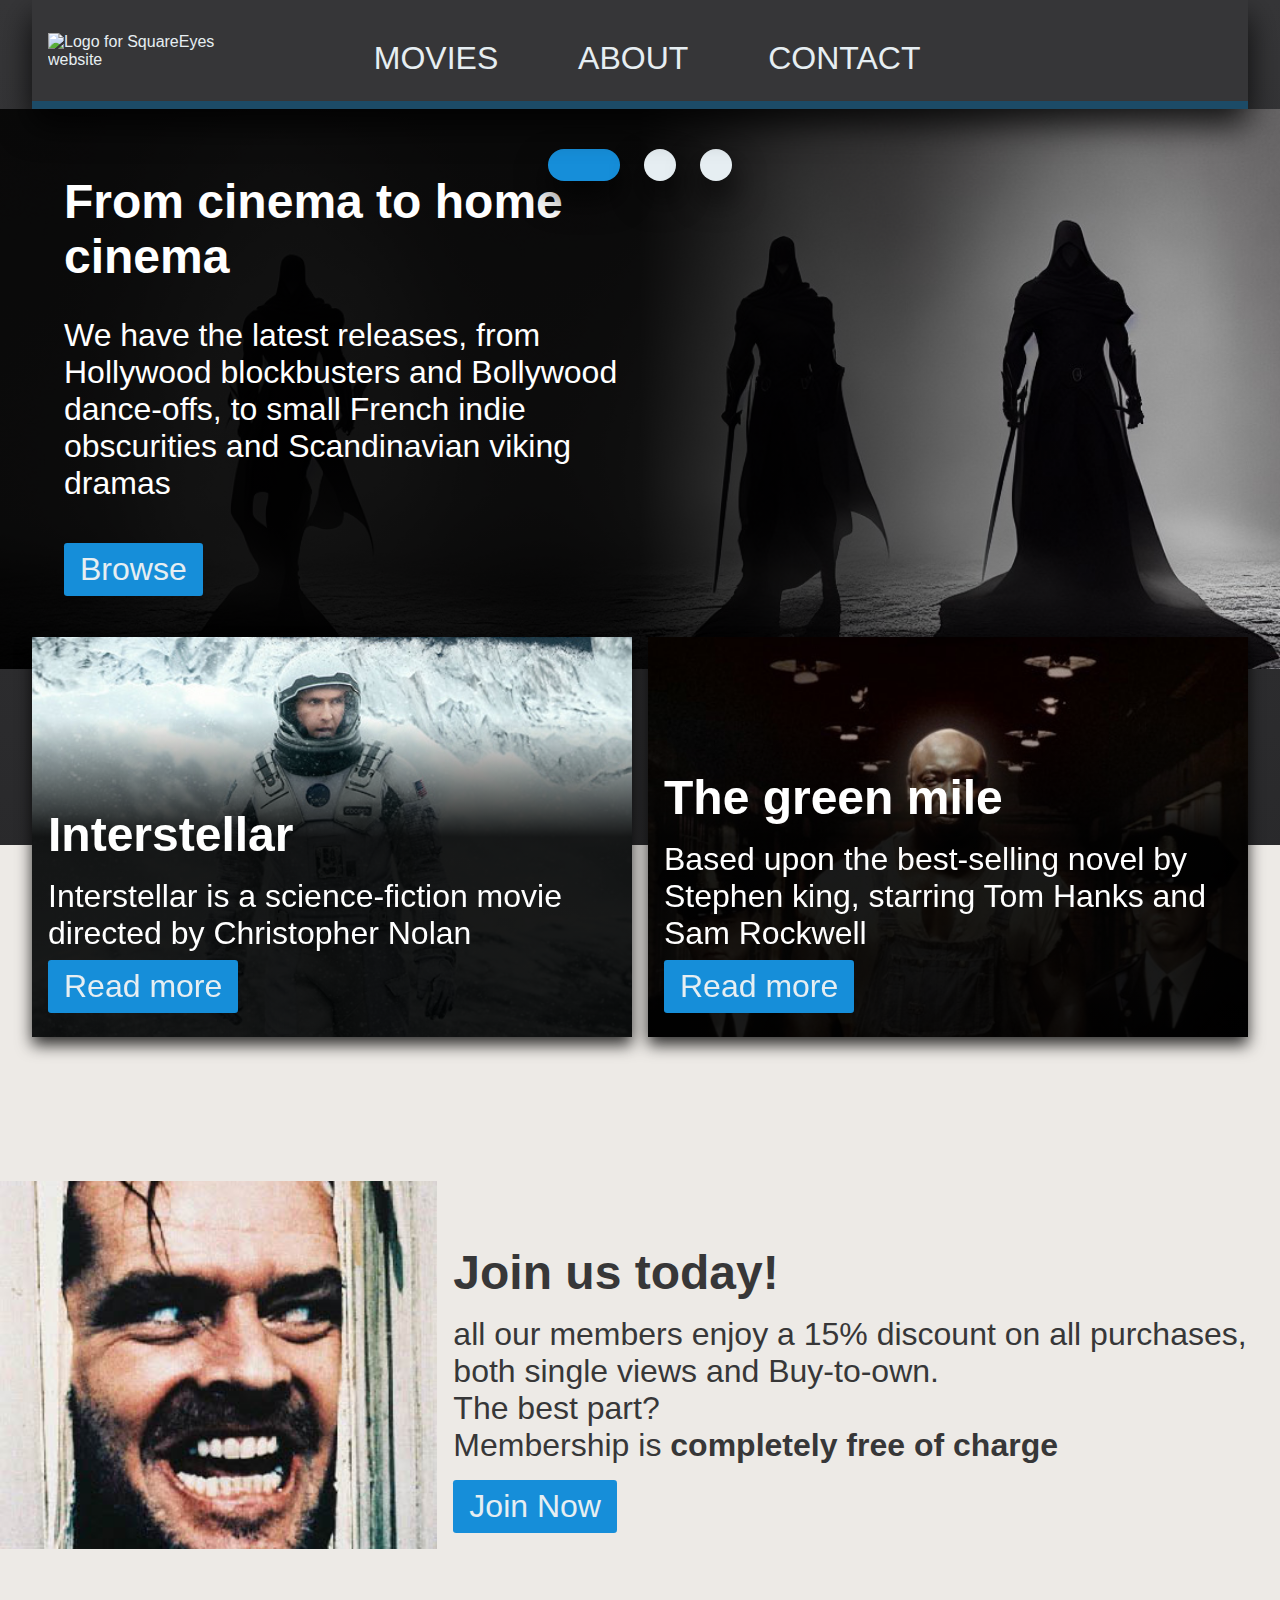
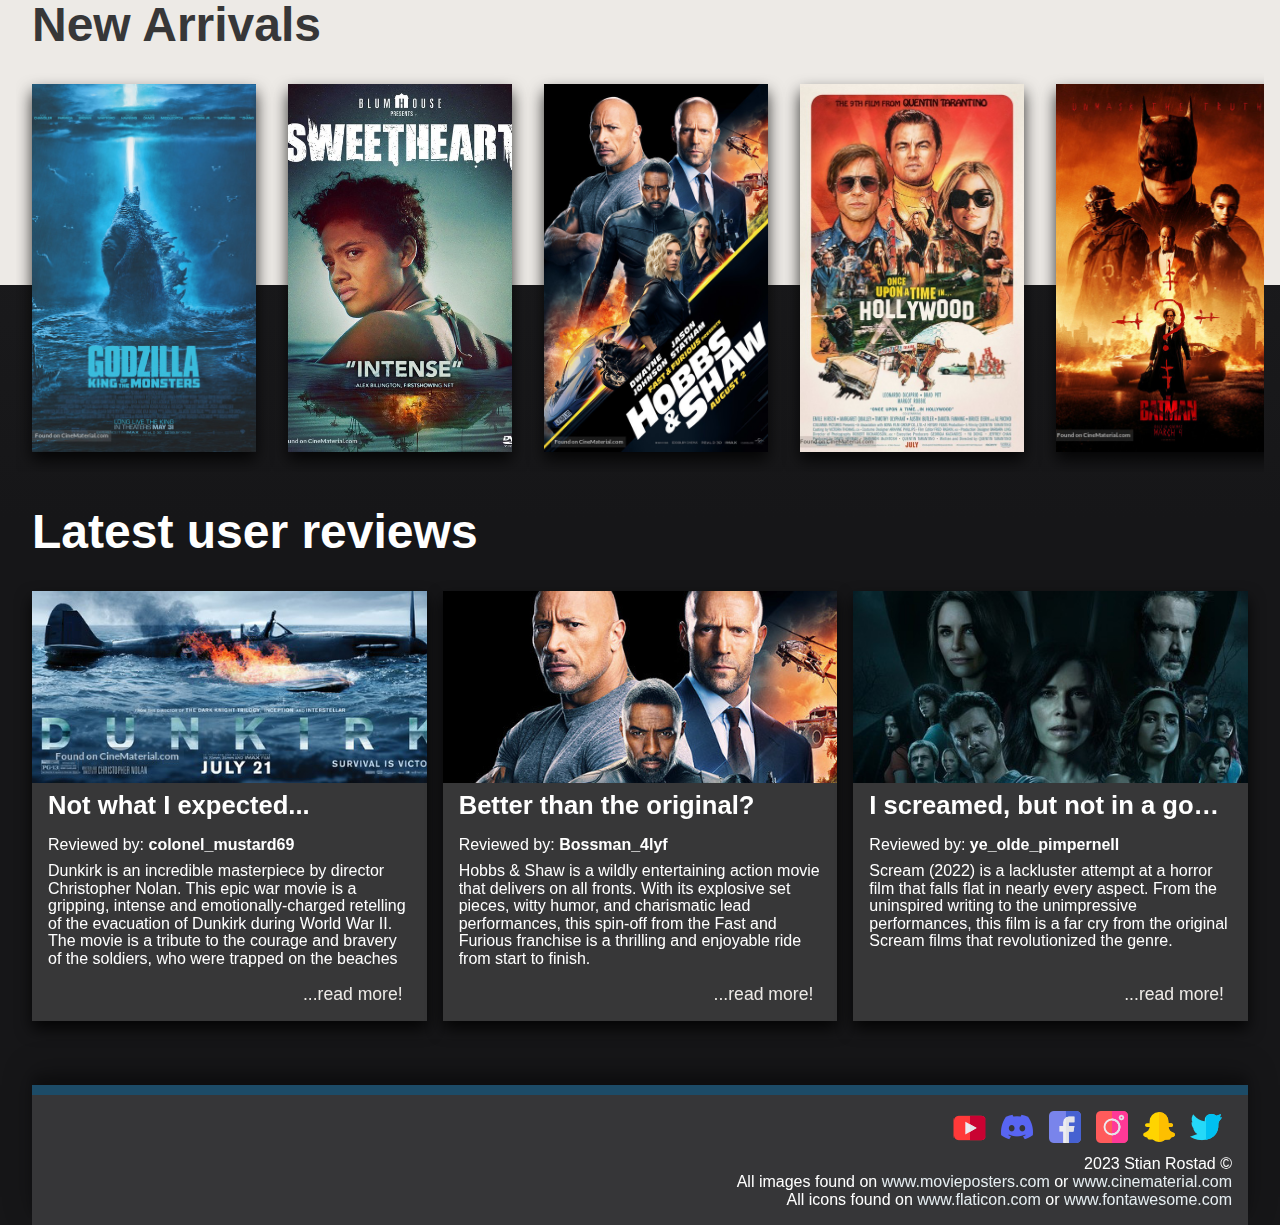
==== commit c0bcba38: "register.html" ====
--- a/index.html
+++ b/index.html
@@ -75,7 +75,7 @@
                 Scandinavian viking dramas
               </p>
               <div class="cta_button">
-                <a href="#">Browse</a>
+                <a href="pages/movies.html">Browse</a>
               </div>
             </div>
           </div>
@@ -88,7 +88,7 @@
                 Vision and Dolby Atmos!
               </p>
               <div class="cta_button">
-                <a href="#">Browse</a>
+                <a href="pages/about.html">Read More</a>
               </div>
             </div>
           </div>
@@ -101,7 +101,7 @@
                 of movies wherever, whenever!
               </p>
               <div class="cta_button">
-                <a href="#">Browse</a>
+                <a href="pages/register.html">Sign up!</a>
               </div>
             </div>
           </div>
--- a/css/styles.css
+++ b/css/styles.css
@@ -44,14 +44,15 @@
 moviedetails,
 mypage,
 player,
-shoppingcart {
+shoppingcart,
+checkout {
   width: 100%;
   display: grid;
   grid-template-columns: 1rem 1fr 1rem;
 }
 
 main {
-  grid-template-rows: auto 2rem auto 8rem 4rem auto 8rem 8rem auto auto;
+  grid-template-rows: auto 2rem auto 8rem 4rem auto 1rem 20rem auto auto;
 }
 
 about,
@@ -63,9 +64,12 @@
 moviedetails,
 mypage,
 player,
-shoppingcart {
+shoppingcart,
+checkout {
   grid-template-rows: repeat(2, auto);
 }
+
+
 
 .hero {
   grid-area: 1/1/3/4;
@@ -78,11 +82,12 @@
 
 .banner {
   grid-area: 4/1/9/4;
-  padding: 6rem 0;
+  padding: 12rem 0;
   background-color: #edeae6;
 }
 .new {
-  grid-area: 8/2/10/3;
+  grid-area: 7/2/10/3;
+  align-items: end;
   z-index: 1;
 }
 
@@ -190,7 +195,8 @@
 moviedetails h1,
 mypage h1,
 player h1,
-shoppingcart h1 {
+shoppingcart h1,
+checkout h1 {
   margin: 2rem 0rem 1rem;
 
 }
@@ -202,23 +208,24 @@
 
 .logo {
   height: 100%;
-
+  
 }
 
 .logo img:hover {
   transform: scale(1.1);
-  transition: all 0.25s ease-in-out;
+  
 }
 
 .logo img {
   max-height: 4rem;
+  transition: all 0.25s ease-in-out;
 }
 
 header {
   grid-area: 1/1/2/2;
   background: var(--menu-bg);
   width: 100%;
-  padding: 1rem;
+  padding: 1rem 1rem 0rem;
   border-bottom: #1c4b67 solid 0.5rem;
   filter: drop-shadow(0 1rem 1rem rgba(0, 0, 0, 0.8));
 }
@@ -227,7 +234,7 @@
   font-family: "niveau-grotesk", sans-serif;
   position: absolute;
   text-align: left;
-  top: calc(100% - 0.5rem);
+  top:100% ;
   left: 0;
   background: var(--menu-bg);
   border-bottom: #1c4b67 solid 0.5rem;
@@ -611,7 +618,7 @@
 
 .new-arrivals h1{
   color: #373738;
-  padding-bottom: 1rem;
+  padding-top: 1rem;
 }
 
 .movie-carousel {
@@ -647,9 +654,6 @@
 
 /* --Reviews start here----*/
 
-.reviews h1 {
-  margin-top: 2rem;
-}
 
 .user-reviews {
   display: grid;
@@ -819,9 +823,10 @@
   outline: #168ed9 2px solid;
   background-color: #ffffff;
 }
-
+.mypage-content,
+.checkout-container,
 .contact-form label {
-  font-size: clamp(1.2rem, 3dvw, 2rem);
+  font-size: clamp(1.2rem, 3dvw, 1.5rem);
 }
 
 .mypage-content .cta_button, /*MY Page Personal information CTA-button */
@@ -850,6 +855,7 @@
 
 /*--- FAQ & Mypage Accordion ---*/
 
+.payment,
 .faq-content {
   display: grid;
   width: 100%;
@@ -860,22 +866,27 @@
   filter: drop-shadow(0 0.5rem 0.5rem rgba(0, 0, 0, 0.8));
 }
 
+.payment a,
 .faq-content a {
   color:#161618;
 }
 
+.payment a:hover,
 .faq-content a:hover {
   color: #168ed9;
 }
 
+.payment input[type="radio"],
 .faq-content input[type="radio"] {
   display: none;
 }
 
+.payment .faq,
 .faq-content .faq {
   position: relative;
 }
 
+.payment .question,
 .faq-content .question {
   padding: 0.5rem 1rem;
   display: flex;
@@ -887,15 +898,18 @@
   font-weight: bold;
 }
 
+.payment .question:hover,
 .faq-content .question:hover {
   background-color: #168ed9;
 }
 
+.payment .question label,
 .faq-content .question label {
   cursor: pointer;
   width: 100%;
 }
 
+.payment .answer,
 .faq-content .answer {
   background-color: #edeae6;
   color: #363638;
@@ -1178,6 +1192,12 @@
   text-align: center;
 }
 
+.popup #checkout {
+  display:grid;
+  gap: .5rem;
+  justify-items: center;
+}
+
 
 /*---MY PAGE---*/
 
@@ -1186,6 +1206,7 @@
   grid-area: 1/2/2/3;
 }
 
+.payment .form__input,
 .mypage-content .form__input {
   border:#168ed9 solid 1px;
 }
@@ -1226,7 +1247,7 @@
 .library-content,
 .cart-content {
   display:grid;
-  grid-template-columns: repeat(auto-fill, minmax(min(9rem, 100%),1fr));
+  grid-template-columns: repeat(auto-fill, minmax(min(7rem, 100%),1fr));
   justify-items: center;
   gap:1rem;
   background: #e6eef2;
@@ -1237,8 +1258,7 @@
 .faq img,
 .cart-content img{
   outline:none;
-  max-height: 200px;
-  min-width: fit-content;
+  max-height: 150px;
   cursor: pointer;
 }
 .library-content img:hover {
@@ -1286,6 +1306,28 @@
     display: inline;
   }
 
+  /*---- checkout ---*/
+
+  checkout .heading_1 {
+    grid-area: 1/2/2/3;
+  }
+
+  .checkout-container >* {
+    filter:none;
+  }
+  .checkout-container {
+    grid-area: 2/2/3/3;
+    filter: drop-shadow(0 0.5rem 0.5rem rgba(0, 0, 0, 0.8));
+    padding-bottom: 1rem;
+    background: var(--menu-bg);
+  }
+
+  .payment a {
+    justify-self: end;
+    display: inline;
+    margin-right: 1rem;
+    color: #e6eef2;
+  }
 /*-------------------------------------------------- Responsive Scaling----------------------------*/
 
 @media screen and (min-width: 850px) {
@@ -1296,7 +1338,8 @@
   moviedetails,
   mypage,
   player,
-  shoppingcart {
+  shoppingcart,
+  checkout {
     grid-template-columns: 2rem auto 2rem;
   }
 
@@ -1312,24 +1355,25 @@
 
   header {
     grid-area: 1/2/2/3;
+    display: grid;
+    grid-template-columns: auto minmax(600px, 1fr);
+    align-items: center;
+    padding: 0rem 1rem 1rem;
   }
 
   .nav-toggle-label {
     display: none;
-  }
-
-  header {
-    display: grid;
-    grid-template-columns: auto minmax(600px, 1fr);
   }
 
   .logo {
     grid-area: 1/1/2/2;
     width: 190px;
-  }
+    height: fit-content;
+    padding-top: 1rem;
+    }
 
   .logo img {
-    max-height: 100px;
+    max-height: 80px;
   }
 
   nav {
@@ -1337,6 +1381,8 @@
     grid-area: 1/2/2/3;
     justify-content: flex-end;
     align-self: center;
+    padding-top: 2rem;
+    background: var(--menu-bg);
   }
 
   nav ul{
@@ -1346,6 +1392,7 @@
     font-family: "niveau-grotesk", sans-serif;
     font-size: 1.8rem;
     background: var(--menu-bg);
+    
   }
   nav a {
     opacity: 1;
@@ -1370,14 +1417,14 @@
     background: var(--menu-bg);
     border-bottom: #1c4b67 solid .5rem;
     position: absolute;
-    margin-top: -100px;
+    margin-top: -146px;
     z-index: -999;
     right: 0;
     width: 16rem;
-    transform: scale(1, 0);
-    transform-origin:inherit;
-    transition: all 0.3s ease-in-out;
-    padding:1rem;
+    transition: all 0.3s ease;
+    padding:2rem 1rem 0rem;
+    opacity:0;
+    visibility: hidden;
   }
 
   nav ul li .dropdown{
@@ -1385,10 +1432,11 @@
   }
 
   nav ul li:hover .dropdown {
-    z-index: -999;
-    margin-top: 30px;
+    z-index: 9;
+    margin-top: 0px;
+    opacity: 1;
     visibility: visible;
-    transform: scale(1, 1);
+
   }
 
   #dp-toggle{
@@ -1605,4 +1653,9 @@
   grid-area: 2/2/3/3;
 }
 
+/*--- checkout ---*/
+.payment form {
+  grid-template-columns: auto 1fr auto 1fr;
+  grid-template-rows: 1fr;
+}
 }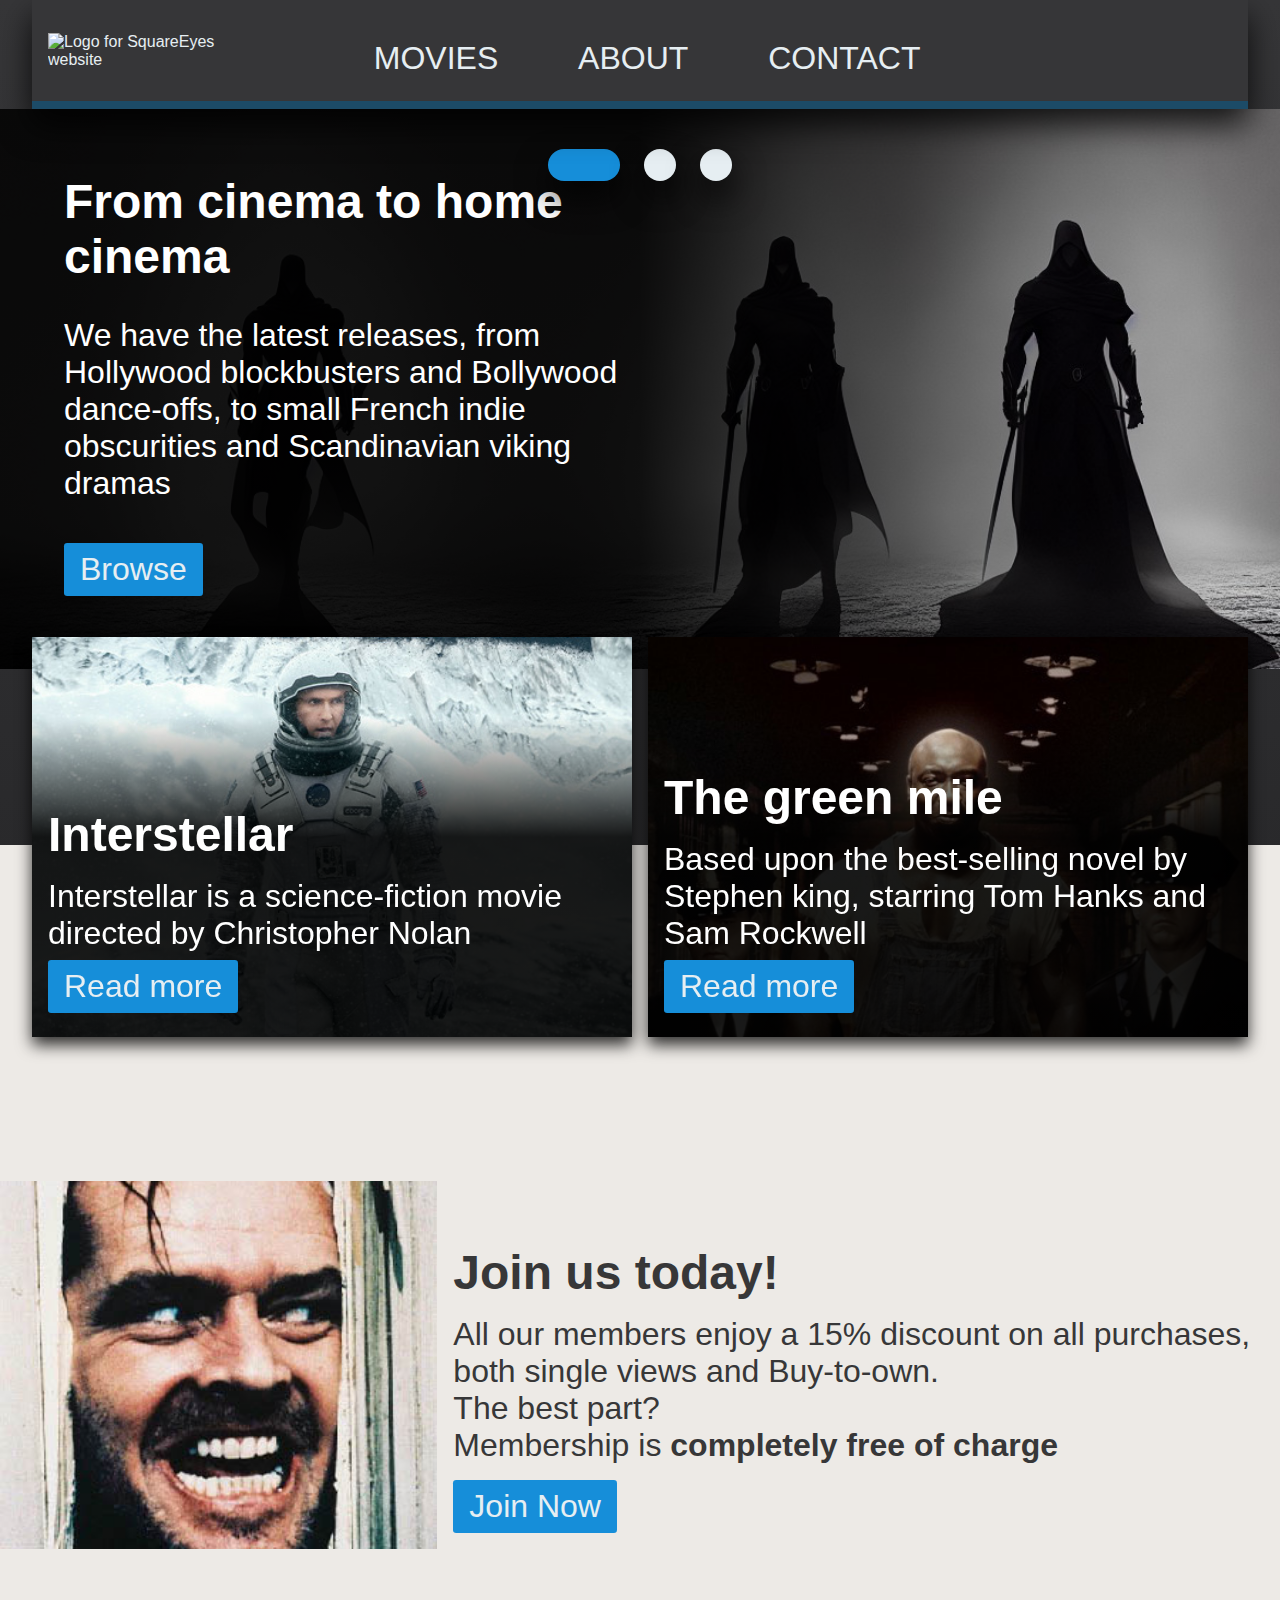
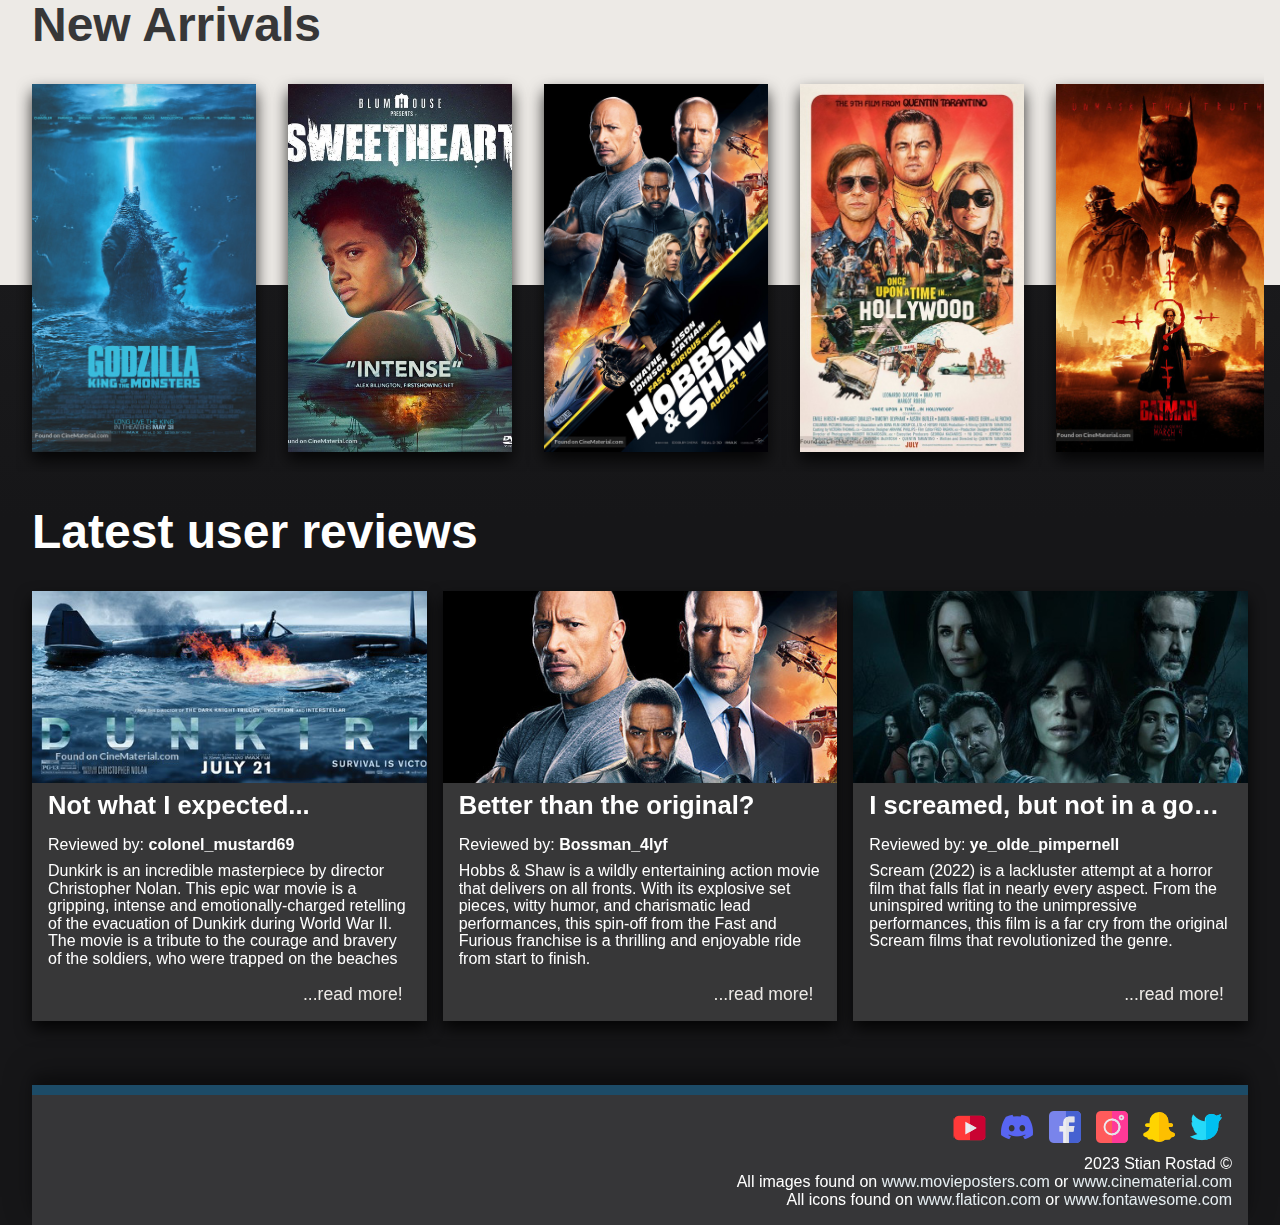
==== commit 47e49bcc: "proofreading" ====
--- a/index.html
+++ b/index.html
@@ -4,6 +4,7 @@
     <meta charset="UTF-8">
     <meta http-equiv="X-UA-Compatible" content="IE=edge">
     <meta name="viewport" content="width=device-width, initial-scale=1.0">
+    <meta name="description" content="The no 1 site for quality streaming">
     <script
       src="https://kit.fontawesome.com/2072bb14b3.js"
       crossorigin="anonymous"
@@ -11,6 +12,7 @@
     <link rel="stylesheet" href="https://use.typekit.net/wgh0tdc.css">
     <link href="css/styles.css" rel="stylesheet">
     <title>SquareEyes - Home</title>
+    
   </head>
   <body>
     <div class="header-container">
@@ -130,7 +132,7 @@
                 Nolan
               </p>
               <div class="cta_button">
-                <a href="#">Read more</a>
+                <a href="pages/movie_details.html">Read more</a>
               </div>
             </div>
           </div>
@@ -149,7 +151,7 @@
                 Hanks and Sam Rockwell
               </p>
               <div class="cta_button">
-                <a href="#">Read more</a>
+                <a href="pages/movie_details.html">Read more</a>
               </div>
             </div>
           </div>
@@ -162,13 +164,13 @@
           <div class="banner-content">
             <div class="heading_1">Join us today!</div>
             <p class="desc">
-              all our members enjoy a 15% discount on all purchases, both single
+              All our members enjoy a 15% discount on all purchases, both single
               views and Buy-to-own. <br >
               The best part? <br >
               Membership is <b>completely free of charge</b>
             </p>
             <div class="cta_button">
-              <a href="#">Join Now</a>
+              <a href="pages/register.html">Join Now</a>
             </div>
           </div>
         </div>
@@ -428,6 +430,7 @@
               <input type="email" name="email" id="email" class="form__input" required>
               <label for="password">Password</label>
               <input type="password" name="password" id="password" class="form__input" required>
+              <span>Sign up <a href="../pages/register.html">HERE!</a></span>
               <div class="actions">
               <input type="reset" value="Cancel" class="cta_button" id="cancelBtn">
               <input type="submit" value="Login" class="cta_button">
--- a/css/styles.css
+++ b/css/styles.css
@@ -38,14 +38,15 @@
 }
 
 main,
-movies,
-about,
-contact,
-moviedetails,
-mypage,
-player,
-shoppingcart,
-checkout {
+#movies,
+#about,
+#contact,
+#moviedetails,
+#mypage,
+#player,
+#shoppingcart,
+#checkout,
+#register {
   width: 100%;
   display: grid;
   grid-template-columns: 1rem 1fr 1rem;
@@ -55,17 +56,18 @@
   grid-template-rows: auto 2rem auto 8rem 4rem auto 1rem 20rem auto auto;
 }
 
-about,
-contact,
-movies {
+#about,
+#contact,
+#movies {
   grid-template-rows: repeat(5, auto);
 }
 
-moviedetails,
-mypage,
-player,
-shoppingcart,
-checkout {
+#moviedetails,
+#mypage,
+#player,
+#shoppingcart,
+#checkout,
+#register {
   grid-template-rows: repeat(2, auto);
 }
 
@@ -189,16 +191,20 @@
 }
 
 main h1,
-movies h1,
-about h1,
-contact h1,
-moviedetails h1,
-mypage h1,
-player h1,
-shoppingcart h1,
-checkout h1 {
+#movies h1,
+#about h1,
+#contact h1,
+#moviedetails h1,
+#mypage h1,
+#player h1,
+#shoppingcart h1,
+#checkout h1,
+#register h1 {
   margin: 2rem 0rem 1rem;
-
+}
+
+#movies h2{
+  margin: 2rem 0rem 1rem -1rem;
 }
 
 
@@ -369,11 +375,20 @@
 footer a {
   color: #e6eef2;
   text-decoration: none;
+
 }
 
 footer a:hover {
   text-decoration: underline;
   text-decoration-color: #168ed9;
+}
+
+footer img {
+  transition: all 0.25s ease-in-out;
+}
+
+footer img:hover{
+  transform:scale(1.2);
 }
 
 /*Hero Carousel starts here*/
@@ -823,12 +838,14 @@
   outline: #168ed9 2px solid;
   background-color: #ffffff;
 }
+.register-content,
 .mypage-content,
 .checkout-container,
 .contact-form label {
   font-size: clamp(1.2rem, 3dvw, 1.5rem);
 }
 
+.register-content .cta_button,
 .mypage-content .cta_button, /*MY Page Personal information CTA-button */
 .contact-form .cta_button,
 .popup-content .cta_button {
@@ -840,6 +857,7 @@
   font-family: "elza narrow", sans-serif;
 }
 
+.register-content .cta_button:hover,
 .contact-form .cta_button:hover,
 .popup-content .cta_button:hover {
   color: #168ed9;
@@ -997,7 +1015,6 @@
 }
 
 .details-container .description-container .desc {
-  grid-area: 1/1/2/2;
   padding-top: 1rem;
 }
 
@@ -1018,6 +1035,11 @@
 
 .details-container .user-reviews {
   margin: 2rem 0rem;
+}
+
+#trailer,
+#review {
+  border-bottom: #1c4b67 solid 2px;
 }
 
 /*--- slider here!---*/
@@ -1192,12 +1214,17 @@
   text-align: center;
 }
 
-.popup #checkout {
+.popup #checkoutmodal {
   display:grid;
   gap: .5rem;
   justify-items: center;
 }
 
+#loginDialog .popup-content form span {
+  grid-area: 3/1/4/3;
+  justify-self: end;
+  font-size: .9rem;
+}
 
 /*---MY PAGE---*/
 
@@ -1224,7 +1251,7 @@
 
 /*--- PLAYER---*/
 
-player .heading_1{
+#player .heading_1{
   grid-area: 1/2/2/3;
 }
 
@@ -1235,7 +1262,7 @@
   filter: drop-shadow(0 0.5rem 0.5rem rgba(0, 0, 0, 0.8));
 }
 
-player h3 {
+#player h3 {
   border-bottom: #1c4b67 solid 2px;
 }
 
@@ -1276,7 +1303,7 @@
 
   /*--- Shopping cart ---*/
 
-  shoppingcart .heading_1 {
+  #shoppingcart .heading_1 {
     grid-area: 1/2/2/3;
   }
 
@@ -1308,7 +1335,7 @@
 
   /*---- checkout ---*/
 
-  checkout .heading_1 {
+  #checkout .heading_1 {
     grid-area: 1/2/2/3;
   }
 
@@ -1328,19 +1355,37 @@
     margin-right: 1rem;
     color: #e6eef2;
   }
+
+  /* --- Register ---*/
+
+  #register .heading_1{
+    grid-area: 1/2/2/3;
+  }
+
+  .register-content {
+    grid-area: 2/2/3/3;
+    background: var(--menu-bg);
+    border-bottom: #1c4b67 solid .5rem;
+    padding:1rem;
+    filter: drop-shadow(0 0.5rem 0.5rem rgba(0, 0, 0, 0.8));
+  }
 /*-------------------------------------------------- Responsive Scaling----------------------------*/
 
 @media screen and (min-width: 850px) {
   main,
-  movies,
-  about,
-  contact,
-  moviedetails,
-  mypage,
-  player,
-  shoppingcart,
-  checkout {
+  #movies,
+  #about,
+  #contact,
+  #moviedetails,
+  #mypage,
+  #player,
+  #shoppingcart,
+  #checkout {
     grid-template-columns: 2rem auto 2rem;
+  }
+
+  #register {
+    grid-template-columns: 1fr 500px 1fr;
   }
 
   footer {
@@ -1525,7 +1570,7 @@
 
   /*About us styling-----*/
 
-  about {
+  #about {
     grid-template-rows: auto auto 10rem auto auto;
   }
 
@@ -1611,6 +1656,7 @@
 
   #trailer {
     grid-area: 2/1/3/3;
+
   }
 
   .trailer {
@@ -1619,6 +1665,7 @@
 
   #review {
     grid-area: 4/1/5/3;
+
   }
 
   .details-container .user-reviews {
